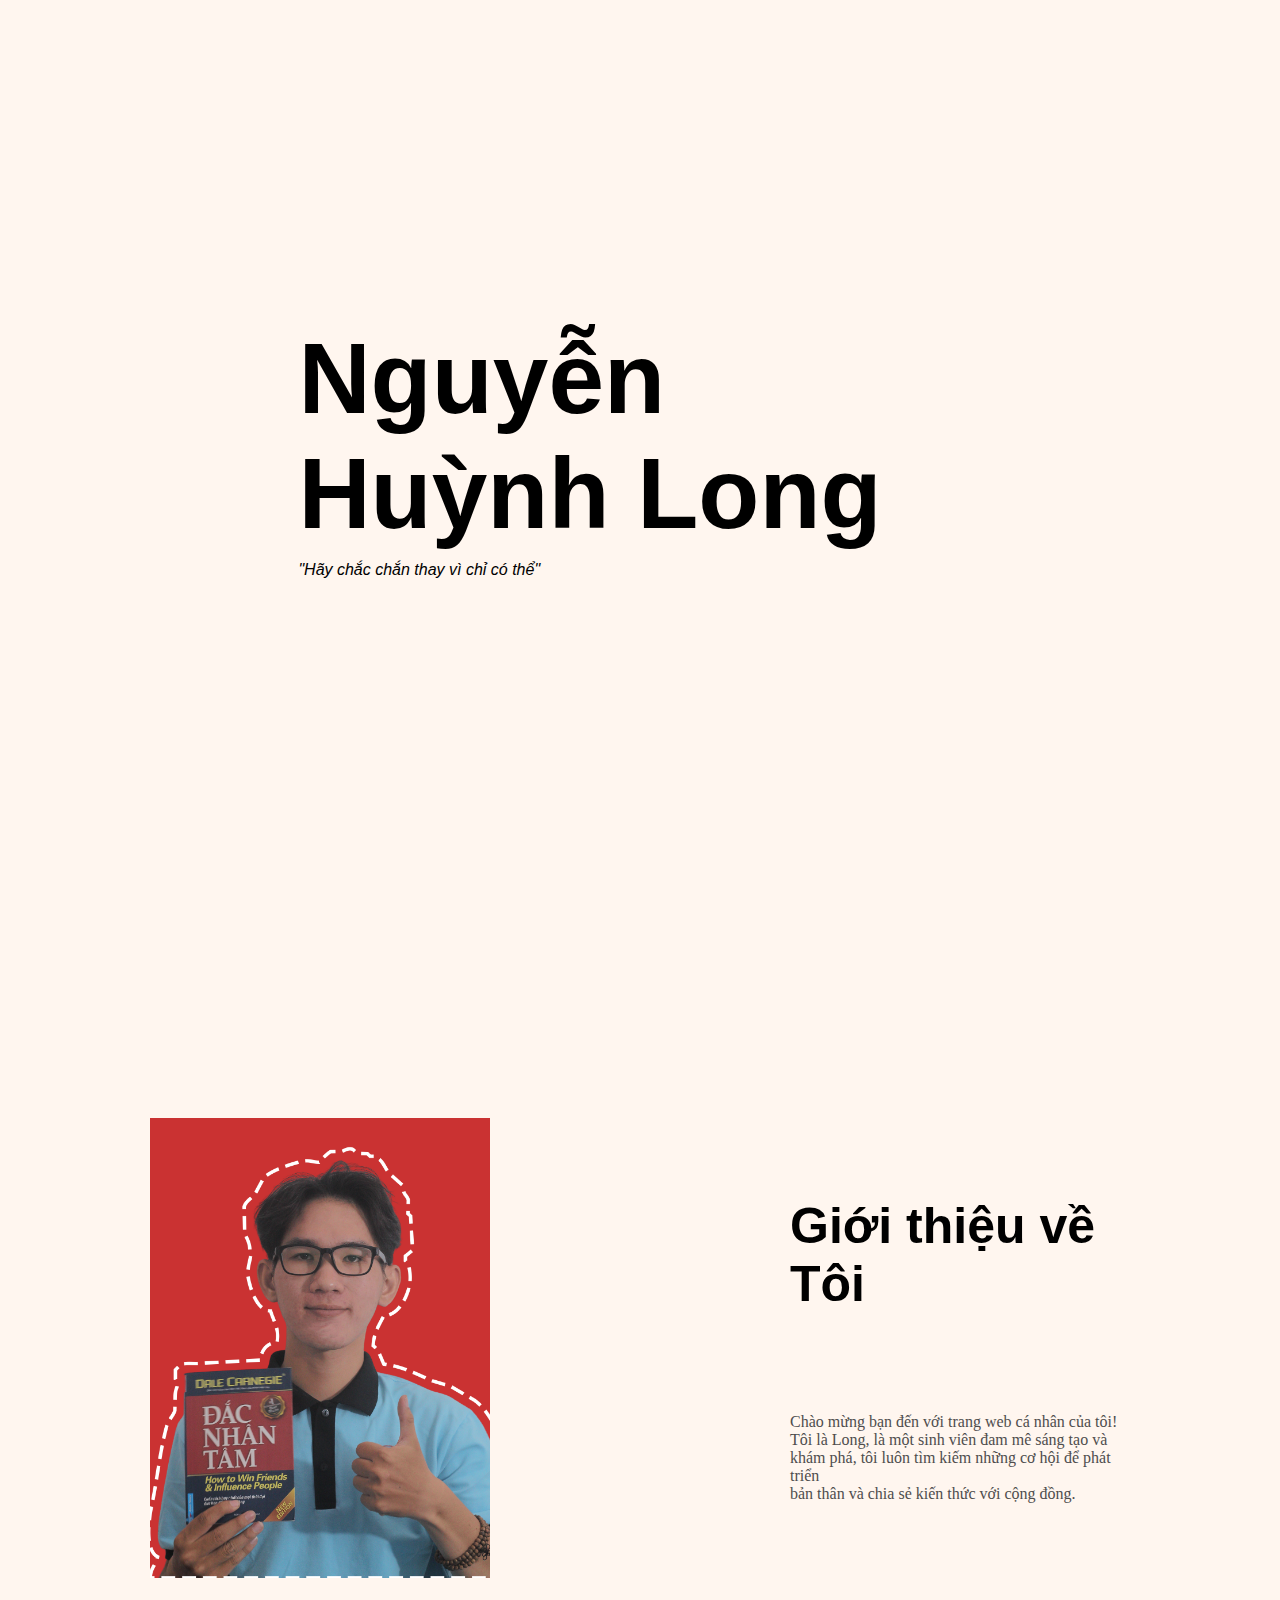
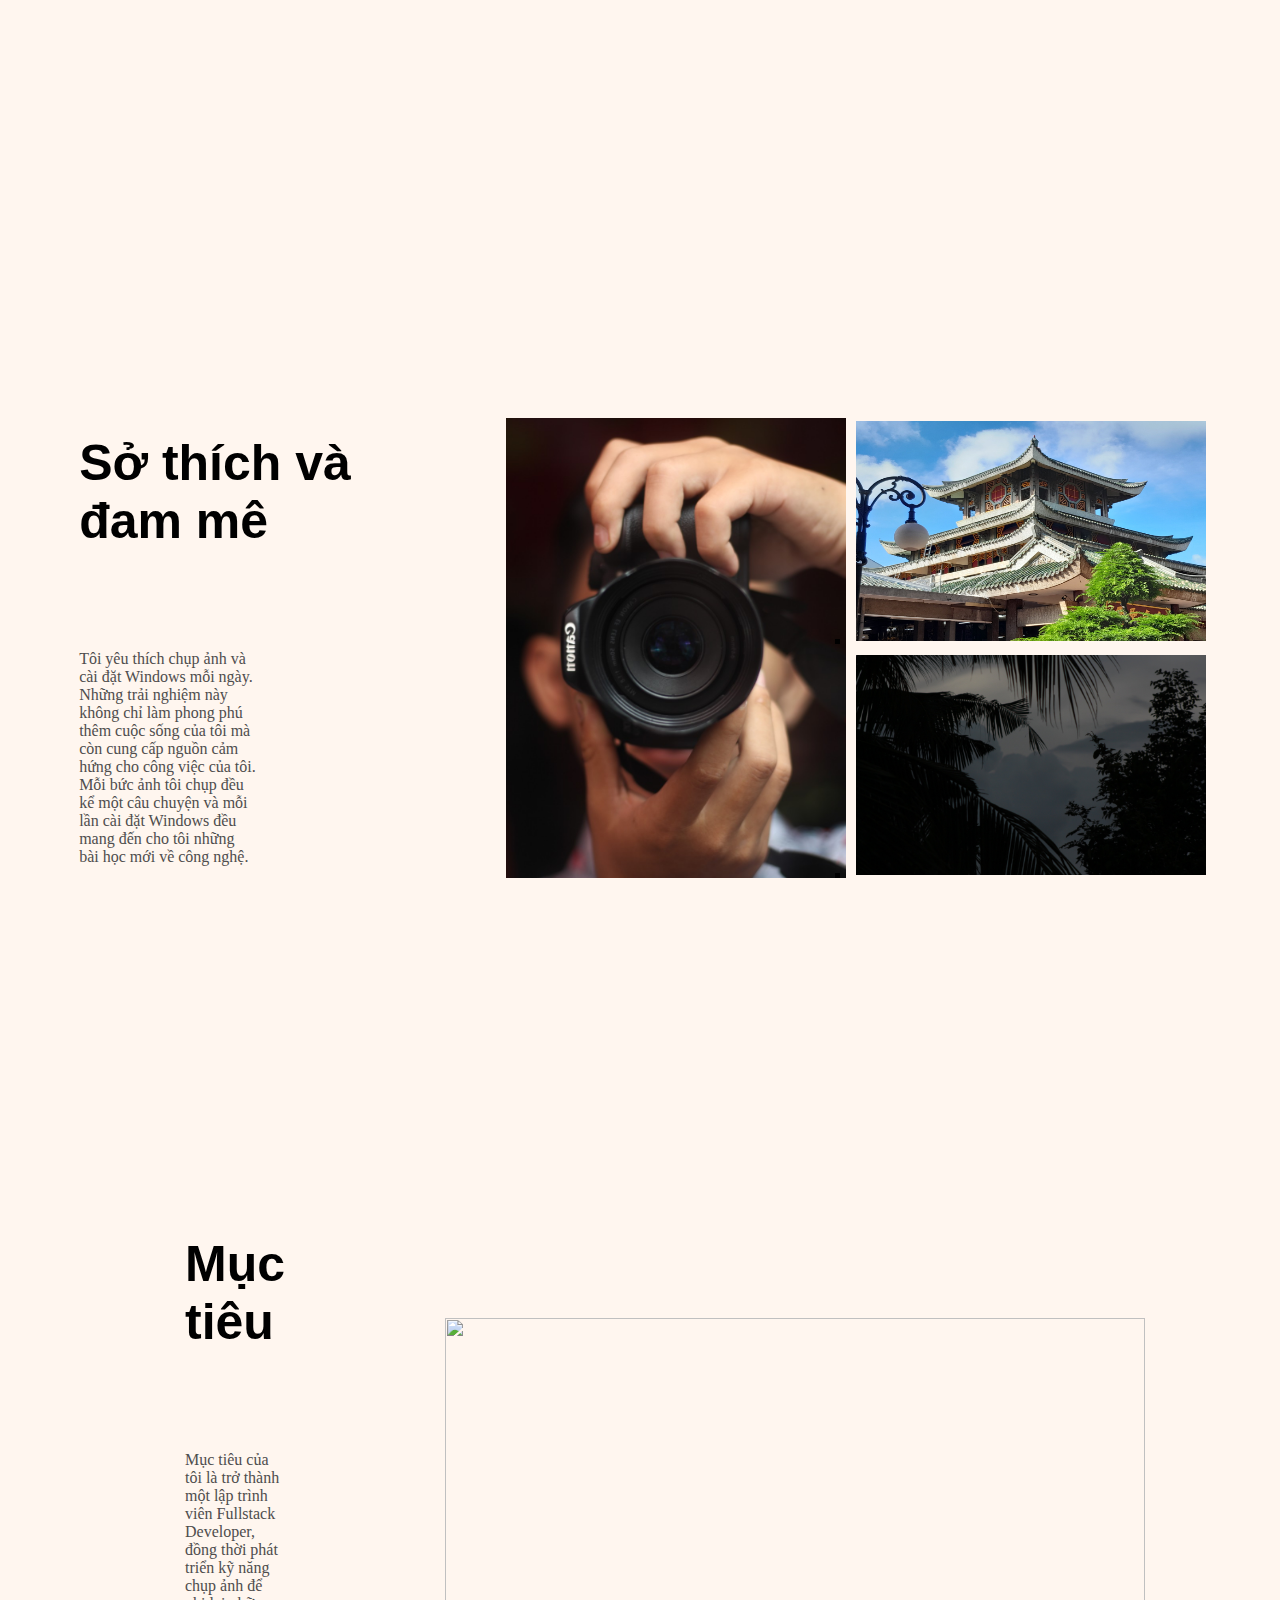
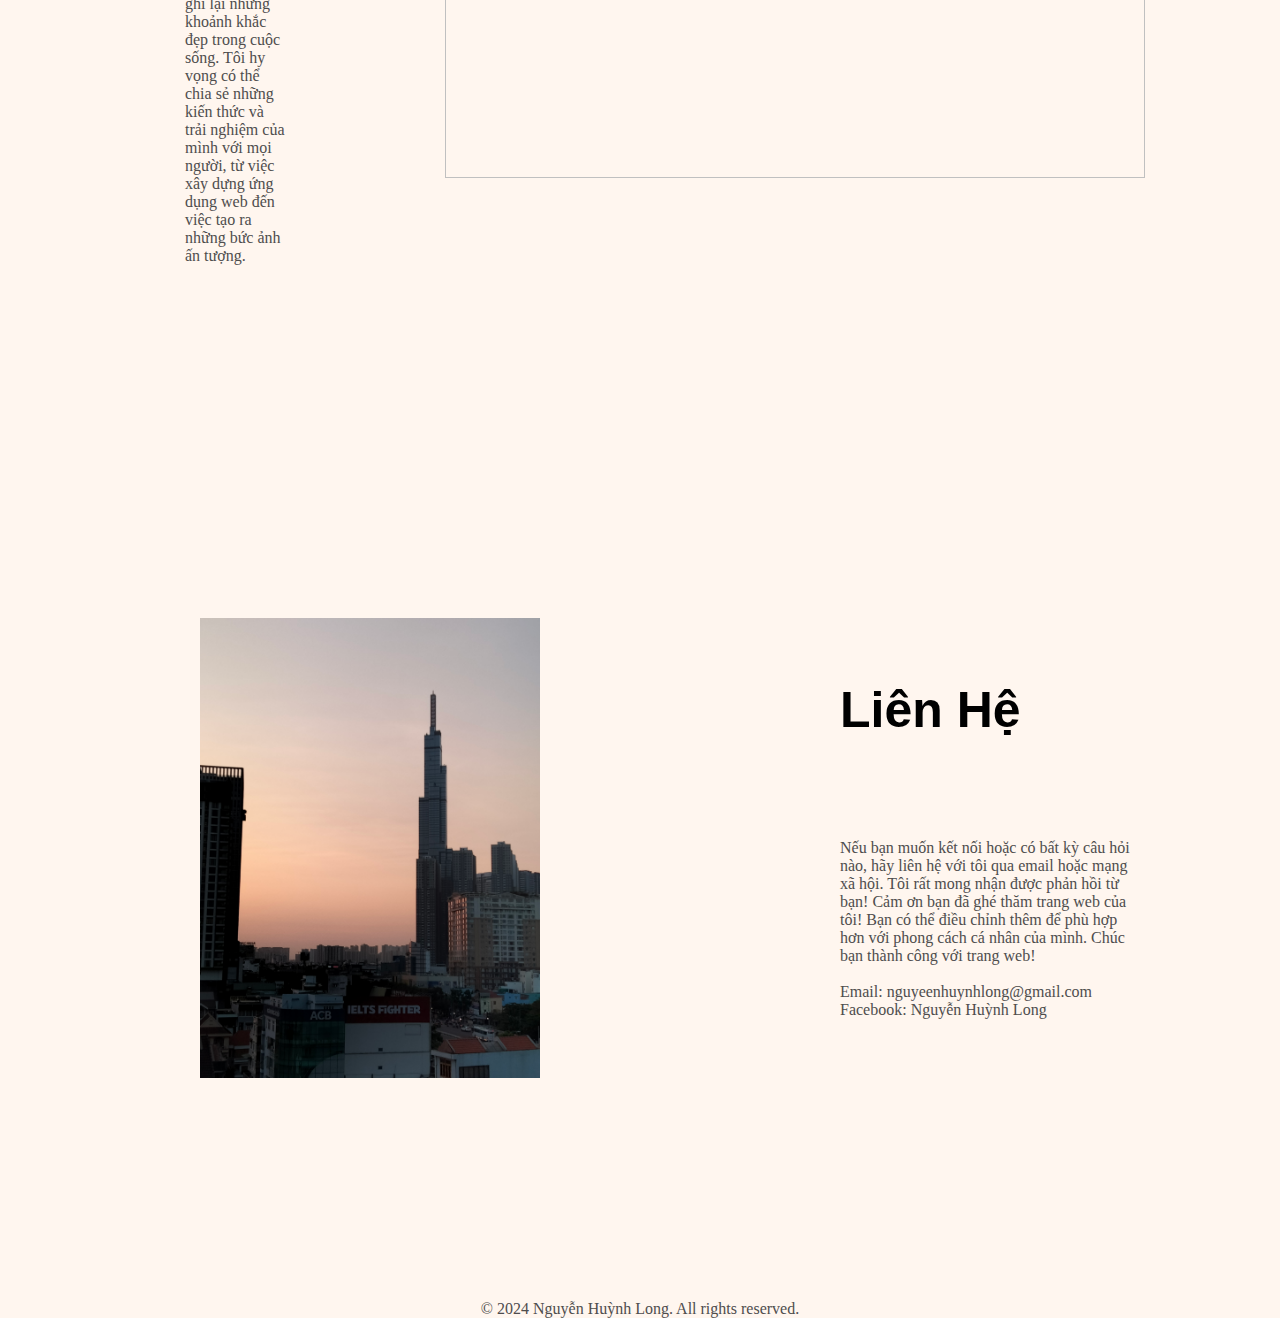
==== index.html @ 43275597 "update" ====
<!DOCTYPE html>
<html lang="en">
<head>
    <meta charset="UTF-8">
    <meta name="viewport" content="width=device-width, initial-scale=1.0">
    <title>Website cá nhân của Long</title>
    <link rel="stylesheet" href="style.css">
    <link rel="icon" href="img/ic_launcher.png">
</head>
<body>
    <div id="main">
        <div id="header">
            <ul class="header1 center">
                <li>
                    <ul class="li-style">
                        <li><h1>Nguyễn<br>Huỳnh Long</h1></li>
                        <li><p style="font-style: italic; margin-top: 10px;">"Hãy chắc chắn thay vì chỉ có thể"</p></li>
                    </ul>
                </li>
                <li class="anhHeader">
                    <img src="img/header.JPG" alt="">
                </li>
            </ul>
        </div>
        <div id="content">
            <div id="gioithiet">
                <ul class="center">
                    <li class="khoangCach"><img class="crop" src="img/gioithieu.png" alt=""></li>
                    <ul class="khoangCach li-style">
                        <li><h1 class="font-style size-content khoangCachContent">Giới thiệu về Tôi</h1></li>
                        <li>
                            <p class="style-content"> Chào mừng bạn đến với trang web cá nhân của tôi! <br>
                            Tôi là Long, là một sinh viên đam mê sáng tạo và <br>
                            khám phá, tôi luôn tìm kiếm những cơ hội để phát triển <br>
                            bản thân và chia sẻ kiến thức với cộng đồng.</p>
                        </li>
                    </ul>
                </ul>
            </div>
            <div id="sothich">
                <ul class="sothich1 center li-style">
                    <li>
                        <ul>
                            <li class="khoangCach khoangCachContent li-style" style="margin-left: 10px;"> <h1 class="size-content">Sở thích và <br>đam mê</h1></li>
                            <li class="khoangCach li-style" style="margin-left: 10px;" >
                                <p class="style-content">Tôi yêu thích chụp ảnh và<br>
                                cài đặt Windows mỗi ngày. <br>
                                Những trải nghiệm này <br>
                                không chỉ làm phong phú <br>
                                thêm cuộc sống của tôi mà <br>
                                còn cung cấp nguồn cảm <br>
                                hứng cho công việc của tôi. <br>
                                Mỗi bức ảnh tôi chụp đều <br>
                                kể một câu chuyện và mỗi <br>
                                lần cài đặt Windows đều <br>
                                mang đến cho tôi những <br>
                                bài học mới về công nghệ.</p></li>
                        </ul>
                    </li>
                    <li>
                        <ul class="sothich2 center li-style">
                            <li>
                                <img class="crop khoang-trang-img" src="img/sothich_1.jpg" alt="">
                            </li>
                            <ul>
                                <li><img class="img-size khoang-trang-img" src="img/sothich_2.jpg" alt=""></li>
                                <li><img class="img-size khoang-trang-img" src="img/sothich_3.jpg" alt=""></li>
                            </ul>
                        </ul>
                    </li>
                </ul>
            </div>
        </div>
        <div id="muctieu">
            <ul class="center">
                <li>
                    <ul class="li-style">
                        <li class="khoangCachContent khoangCach" style="margin-left: 200px; margin-right: 10px;"><h1 class="size-content">Mục tiêu</h1></li>
                        <li>
                            <p class="style-content khoangCach" style="margin-left: 200px; margin-right: 10px">
                            Mục tiêu của tôi là trở thành một lập
                            trình viên Fullstack Developer, đồng
                            thời phát triển kỹ năng chụp ảnh để
                            ghi lại những khoảnh khắc đẹp trong
                            cuộc sống. Tôi hy vọng có thể chia sẻ
                            những kiến thức và trải nghiệm của mình
                            với mọi người, từ việc xây dựng ứng
                            dụng web đến việc tạo ra những bức
                            ảnh ấn tượng.</p></li>
                    </ul>
                </li>
                <li class="khoangCach"><img class="crop" style="width: 700px;" src="https://hrchannels.com/uptalent/attachments/images/20210725/1627227504045-ky-nang-full-stack-developer-4.jpg" alt=""></li>
            </ul>
        </div>
        <div id="gioithiet">
            <ul class="center">
                <li class="khoangCach" style="margin-left: 200px
                ;"><img class="crop" src="img/footer.jpg" alt=""></li>
                <ul class="khoangCach li-style">
                    <li><h1 class="font-style size-content khoangCachContent">Liên Hệ</h1></li>
                    <li>
                        <p class="style-content"> 
                            Nếu bạn muốn kết nối hoặc có bất kỳ câu hỏi nào, hãy liên hệ với tôi qua email hoặc mạng xã hội. Tôi rất mong nhận được phản hồi từ bạn! Cảm ơn bạn đã ghé thăm trang web của tôi! Bạn có thể điều chỉnh thêm để phù hợp hơn với phong cách cá nhân của mình. Chúc bạn thành công với trang web!
                            <br>
                            <br >Email: nguyeenhuynhlong@gmail.com
                            <br>Facebook: <a class="style-content" style="text-decoration: none;" href="https://www.facebook.com/longnhk5" target="_blank">Nguyễn Huỳnh Long</a>
                        </p>
                    </li>
                </ul>
            </ul>
        </div>

        <div id="footer">
            <p class="style-content" style="text-align: center;">
                &copy; 2024 Nguyễn Huỳnh Long. All rights reserved.
            </p>
        </div>
    </div>

</body>
</html>
---- style.css ----
/* Reset some default browser styles */
* {
    margin: 0;
    padding: 0;
    box-sizing: border-box;
    font-family: 'Roboto', sans-serif;
    background-color: #fff6ef;
}

.img-size {
    width: 350px;
    height: 220px;
    /* object-fit: cover; */
}

.khoang-trang-img{
    margin: 5px;
}

.crop {
    width: 340px;
    height: 460px;
    object-fit: cover;
}

.li-style {
    list-style: none;
}

.size-content {
    font-size: 50px;
}

.khoangCach {
    margin-left: 150px;
    margin-right: 150px;
}

.khoangCachContent {
    margin-bottom: 100px;
}

.style-content {
    font-family:'Times New Roman', Times, serif;
    font-weight: normal ;
    color: #4e4d4d;
}

.font-h1 {
    font-size: 50px;
}

#header {

}

.center {
    list-style: none;
    display: flex;
    align-items: center; /* Căn giữa theo chiều dọc */
    justify-content: center; /* Căn giữa theo chiều ngang */
    height: 100vh; /* Chiều cao của phần tử cha */
}


#header .center > li > ul h1 {
    font-size: 100px;
}

#header .center .anhHeader > img {

    width: auto;
    height: 500px;
    margin-left: 100px;
}

#content {

}

#sothich {

}

#sothich .sothich2 {
    
}
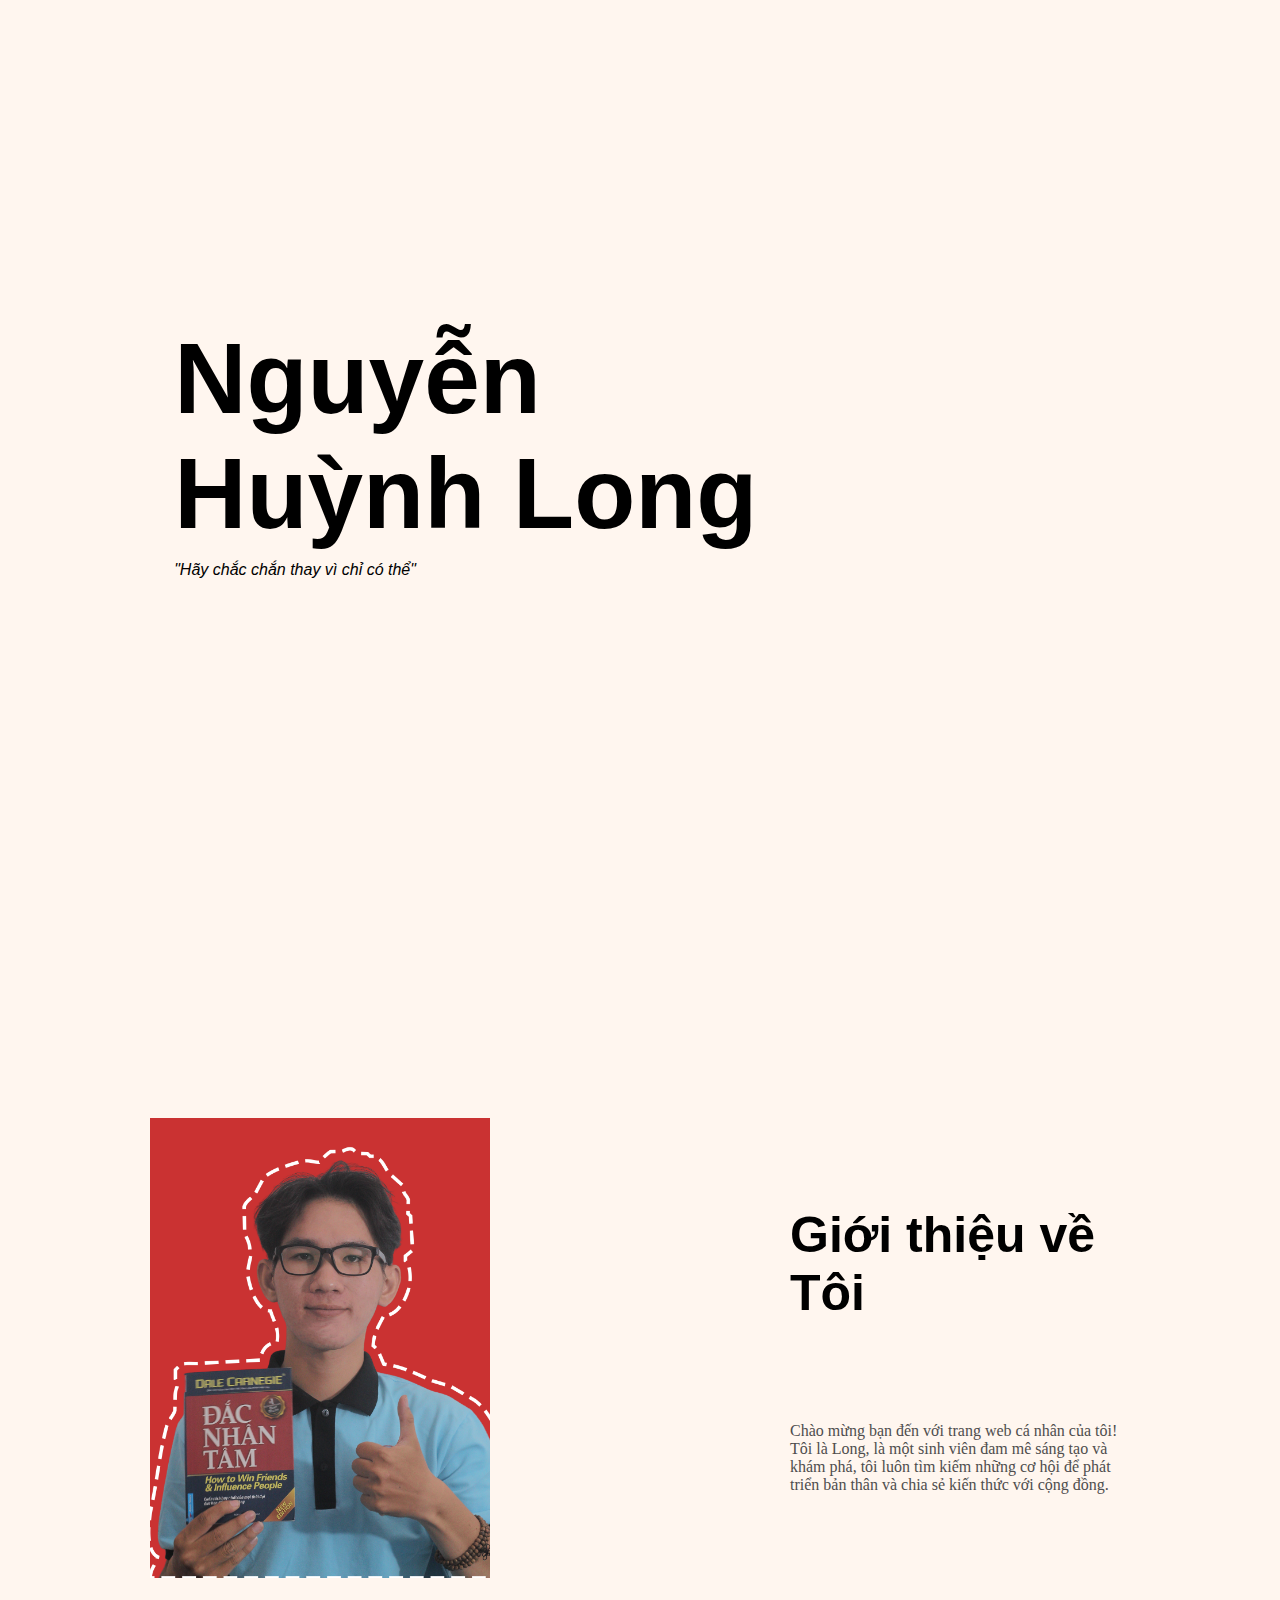
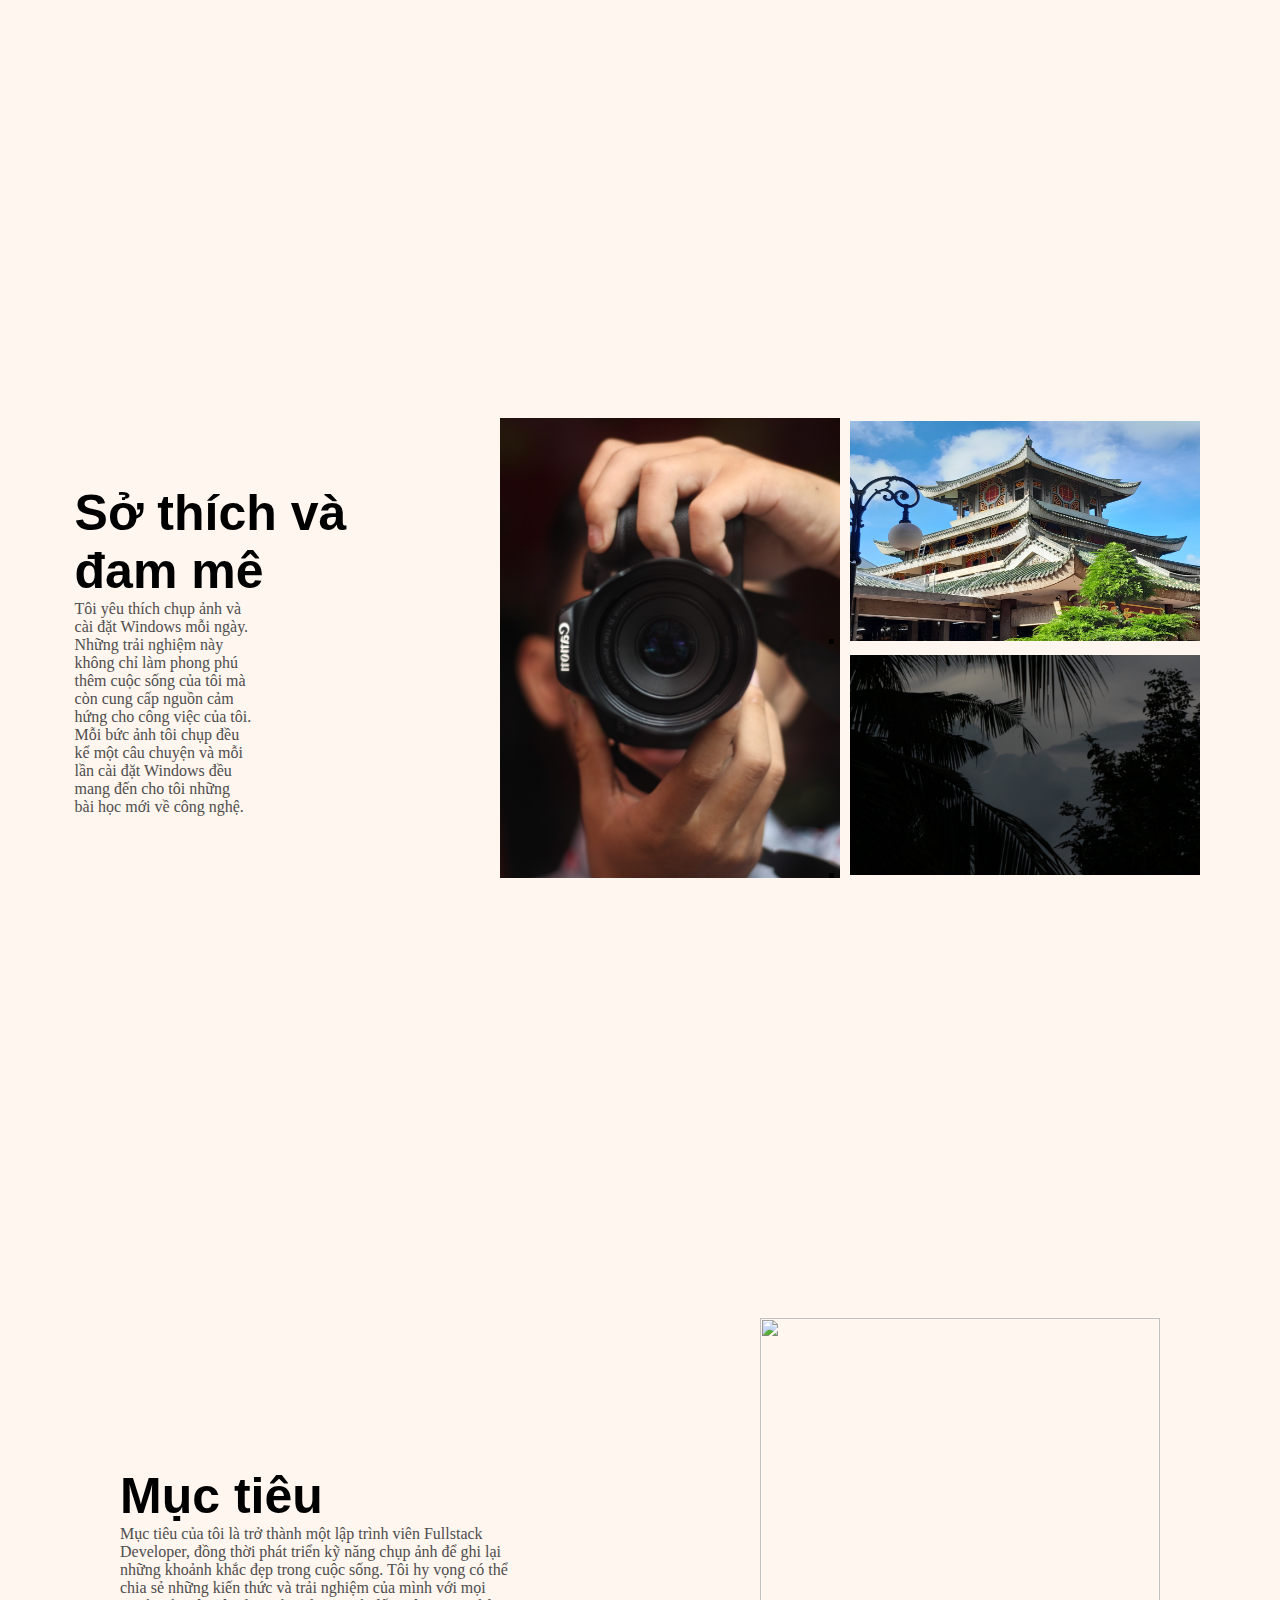
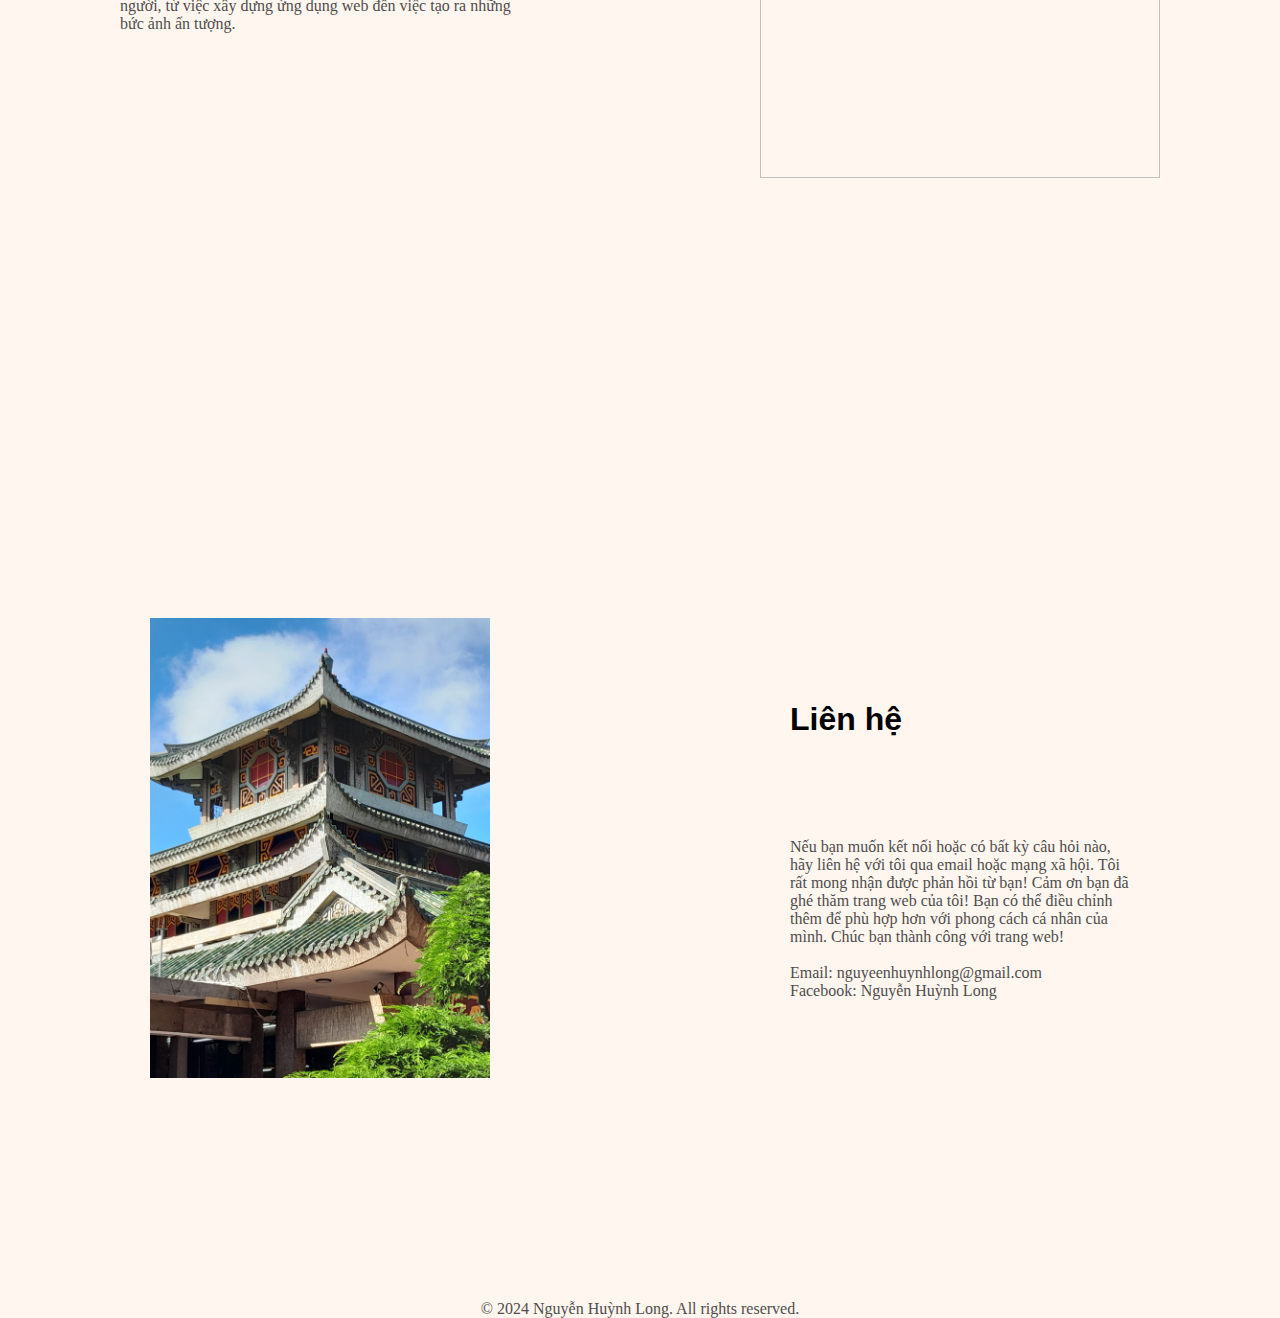
==== commit 2bc1660c: "update" ====
--- a/index.html
+++ b/index.html
@@ -10,15 +10,15 @@
 <body>
     <div id="main">
         <div id="header">
-            <ul class="header1 center">
-                <li>
+            <ul class="center">
+                <li class="center-lr">
                     <ul class="li-style">
-                        <li><h1>Nguyễn<br>Huỳnh Long</h1></li>
+                        <li class="font-h1" ><h1>Nguyễn<br>Huỳnh Long</h1></li>
                         <li><p style="font-style: italic; margin-top: 10px;">"Hãy chắc chắn thay vì chỉ có thể"</p></li>
                     </ul>
                 </li>
-                <li class="anhHeader">
-                    <img src="img/header.JPG" alt="">
+                <li>
+                    <img class="anhHeader" src="img/header.JPG" alt="">
                 </li>
             </ul>
         </div>
@@ -29,9 +29,9 @@
                     <ul class="khoangCach li-style">
                         <li><h1 class="font-style size-content khoangCachContent">Giới thiệu về Tôi</h1></li>
                         <li>
-                            <p class="style-content"> Chào mừng bạn đến với trang web cá nhân của tôi! <br>
-                            Tôi là Long, là một sinh viên đam mê sáng tạo và <br>
-                            khám phá, tôi luôn tìm kiếm những cơ hội để phát triển <br>
+                            <p class="style-content"> Chào mừng bạn đến với trang web cá nhân của tôi!
+                            Tôi là Long, là một sinh viên đam mê sáng tạo và
+                            khám phá, tôi luôn tìm kiếm những cơ hội để phát triển
                             bản thân và chia sẻ kiến thức với cộng đồng.</p>
                         </li>
                     </ul>
@@ -40,9 +40,9 @@
             <div id="sothich">
                 <ul class="sothich1 center li-style">
                     <li>
-                        <ul>
-                            <li class="khoangCach khoangCachContent li-style" style="margin-left: 10px;"> <h1 class="size-content">Sở thích và <br>đam mê</h1></li>
-                            <li class="khoangCach li-style" style="margin-left: 10px;" >
+                        <ul class="li-style">
+                            <li class="" > <h1 class="size-content">Sở thích và <br>đam mê</h1></li>
+                            <li class="" >
                                 <p class="style-content">Tôi yêu thích chụp ảnh và<br>
                                 cài đặt Windows mỗi ngày. <br>
                                 Những trải nghiệm này <br>
@@ -58,7 +58,7 @@
                         </ul>
                     </li>
                     <li>
-                        <ul class="sothich2 center li-style">
+                        <ul class="center">
                             <li>
                                 <img class="crop khoang-trang-img" src="img/sothich_1.jpg" alt="">
                             </li>
@@ -70,46 +70,49 @@
                     </li>
                 </ul>
             </div>
-        </div>
-        <div id="muctieu">
-            <ul class="center">
-                <li>
-                    <ul class="li-style">
-                        <li class="khoangCachContent khoangCach" style="margin-left: 200px; margin-right: 10px;"><h1 class="size-content">Mục tiêu</h1></li>
-                        <li>
-                            <p class="style-content khoangCach" style="margin-left: 200px; margin-right: 10px">
-                            Mục tiêu của tôi là trở thành một lập
-                            trình viên Fullstack Developer, đồng
-                            thời phát triển kỹ năng chụp ảnh để
-                            ghi lại những khoảnh khắc đẹp trong
-                            cuộc sống. Tôi hy vọng có thể chia sẻ
-                            những kiến thức và trải nghiệm của mình
-                            với mọi người, từ việc xây dựng ứng
-                            dụng web đến việc tạo ra những bức
-                            ảnh ấn tượng.</p></li>
-                    </ul>
-                </li>
-                <li class="khoangCach"><img class="crop" style="width: 700px;" src="https://hrchannels.com/uptalent/attachments/images/20210725/1627227504045-ky-nang-full-stack-developer-4.jpg" alt=""></li>
-            </ul>
-        </div>
-        <div id="gioithiet">
-            <ul class="center">
-                <li class="khoangCach" style="margin-left: 200px
-                ;"><img class="crop" src="img/footer.jpg" alt=""></li>
-                <ul class="khoangCach li-style">
-                    <li><h1 class="font-style size-content khoangCachContent">Liên Hệ</h1></li>
+            <div id="muctieu">
+                <ul class="center">
                     <li>
-                        <p class="style-content"> 
-                            Nếu bạn muốn kết nối hoặc có bất kỳ câu hỏi nào, hãy liên hệ với tôi qua email hoặc mạng xã hội. Tôi rất mong nhận được phản hồi từ bạn! Cảm ơn bạn đã ghé thăm trang web của tôi! Bạn có thể điều chỉnh thêm để phù hợp hơn với phong cách cá nhân của mình. Chúc bạn thành công với trang web!
-                            <br>
-                            <br >Email: nguyeenhuynhlong@gmail.com
-                            <br>Facebook: <a class="style-content" style="text-decoration: none;" href="https://www.facebook.com/longnhk5" target="_blank">Nguyễn Huỳnh Long</a>
-                        </p>
+                        <ul class="li-style content-muctieu">
+                            <li><h1 class="size-content">Mục tiêu</h1></li>
+                            <li>
+                                <p class="style-content">
+                                Mục tiêu của tôi là trở thành một lập
+                                trình viên Fullstack Developer, đồng
+                                thời phát triển kỹ năng chụp ảnh để
+                                ghi lại những khoảnh khắc đẹp trong
+                                cuộc sống. Tôi hy vọng có thể chia sẻ
+                                những kiến thức và trải nghiệm của mình
+                                với mọi người, từ việc xây dựng ứng
+                                dụng web đến việc tạo ra những bức
+                                ảnh ấn tượng.</p></li>
+                        </ul>
+                    </li>
+                    <li><img class="crop content-muctieu" style="padding: 0;"  src="https://hrchannels.com/uptalent/attachments/images/20210725/1627227504045-ky-nang-full-stack-developer-4.jpg" alt=""></li>
+                </ul>
+            </div>
+            <div id="lienhe">
+                <ul class="center">
+                    <li class="khoangCach">
+                        <img class="crop" src="img/sothich_2.jpg" alt="">
+                    </li>
+                    <li class="khoangCach">
+                        <ul class="li-style">
+                            <li><h1 class="khoangCachContent">Liên hệ</h1></li>
+                            <li>
+                                <p class="style-content">
+                                    Nếu bạn muốn kết nối hoặc có bất kỳ câu hỏi nào, hãy liên hệ với tôi qua email hoặc mạng xã hội. Tôi rất mong nhận được phản hồi từ bạn! Cảm ơn bạn đã ghé thăm trang web của tôi! Bạn có thể điều chỉnh thêm để phù hợp hơn với phong cách cá nhân của mình. Chúc bạn thành công với trang web!
+                                    <br> <br>
+                                    Email: nguyeenhuynhlong@gmail.com
+                                    <br>
+                                    Facebook: <a target="_blank" href="https://www.facebook.com/longnhk5">Nguyễn Huỳnh Long</a>
+                                </p>
+                            </ul>
+                        </li>
                     </li>
                 </ul>
-            </ul>
+            </div>
         </div>
-
         <div id="footer">
             <p class="style-content" style="text-align: center;">
                 &copy; 2024 Nguyễn Huỳnh Long. All rights reserved.
--- a/style.css
+++ b/style.css
@@ -6,6 +6,15 @@
     font-family: 'Roboto', sans-serif;
     background-color: #fff6ef;
 }
+
+a {
+    text-decoration: none;
+    color: #000;
+    font-family:'Times New Roman', Times, serif;
+    font-weight: normal ;
+    color: #4e4d4d;
+}
+
 
 .img-size {
     width: 350px;
@@ -30,6 +39,7 @@
 .size-content {
     font-size: 50px;
 }
+
 
 .khoangCach {
     margin-left: 150px;
@@ -58,7 +68,7 @@
     list-style: none;
     display: flex;
     align-items: center; /* Căn giữa theo chiều dọc */
-    justify-content: center; /* Căn giữa theo chiều ngang */
+    justify-content: space-around; /* Căn giữa theo chiều ngang */
     height: 100vh; /* Chiều cao của phần tử cha */
 }
 
@@ -67,12 +77,11 @@
     font-size: 100px;
 }
 
-#header .center .anhHeader > img {
-
+.anhHeader{
     width: auto;
     height: 500px;
-    margin-left: 100px;
 }
+
 
 #content {
 
@@ -88,3 +97,8 @@
 
 
 
+.content-muctieu {
+    inline-size: 400px;
+}
+
+
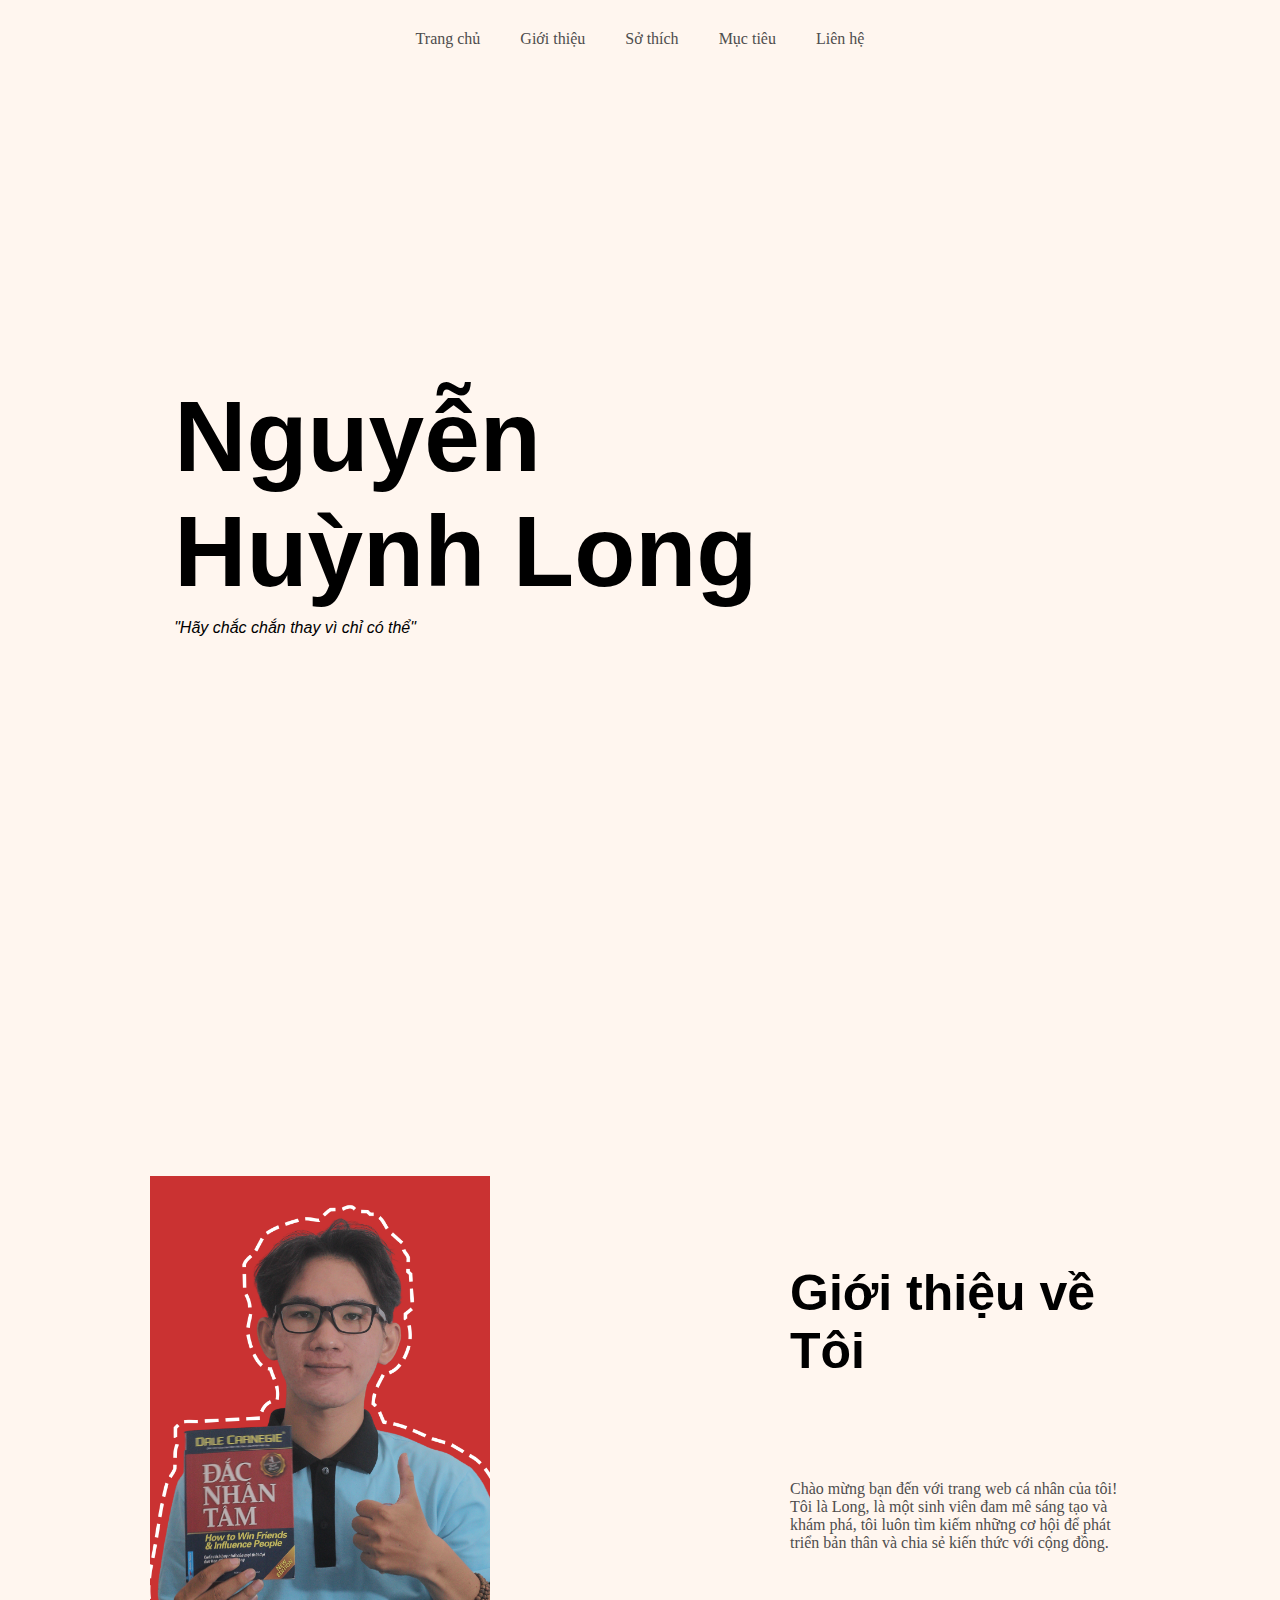
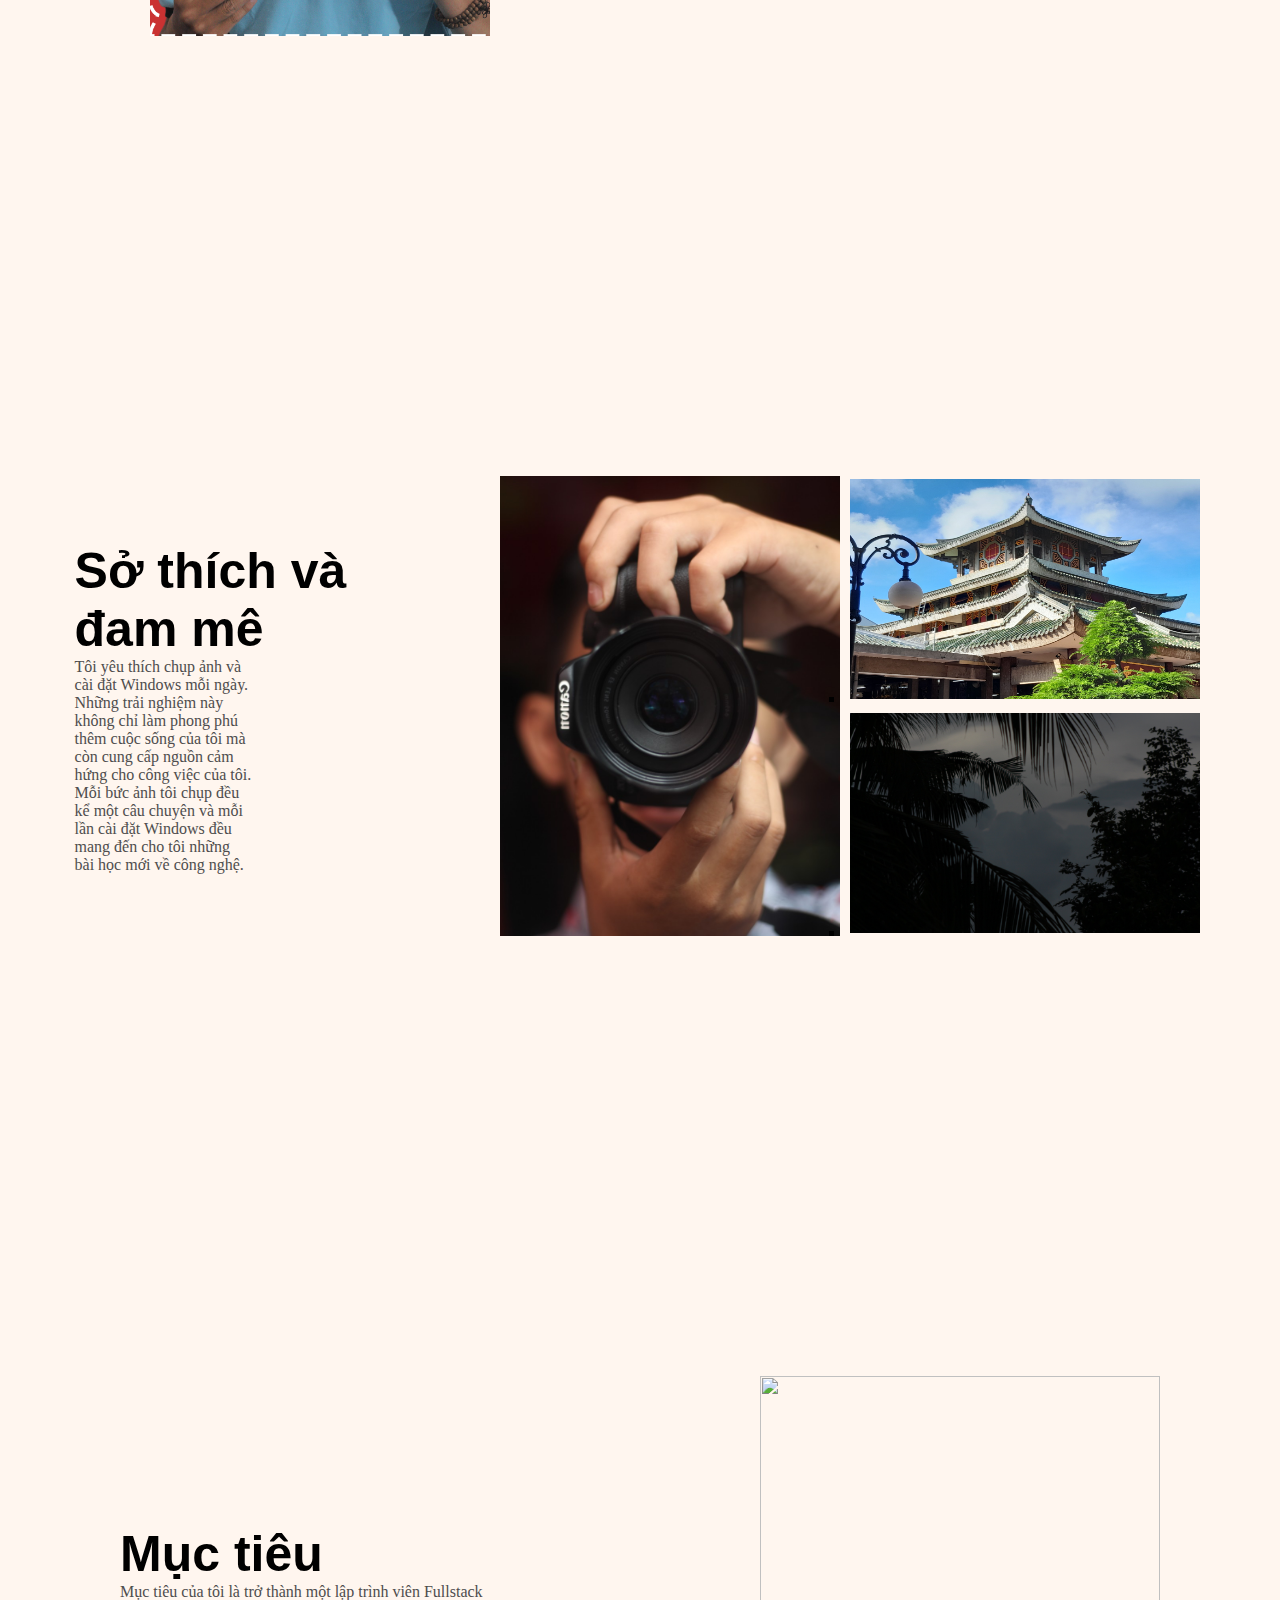
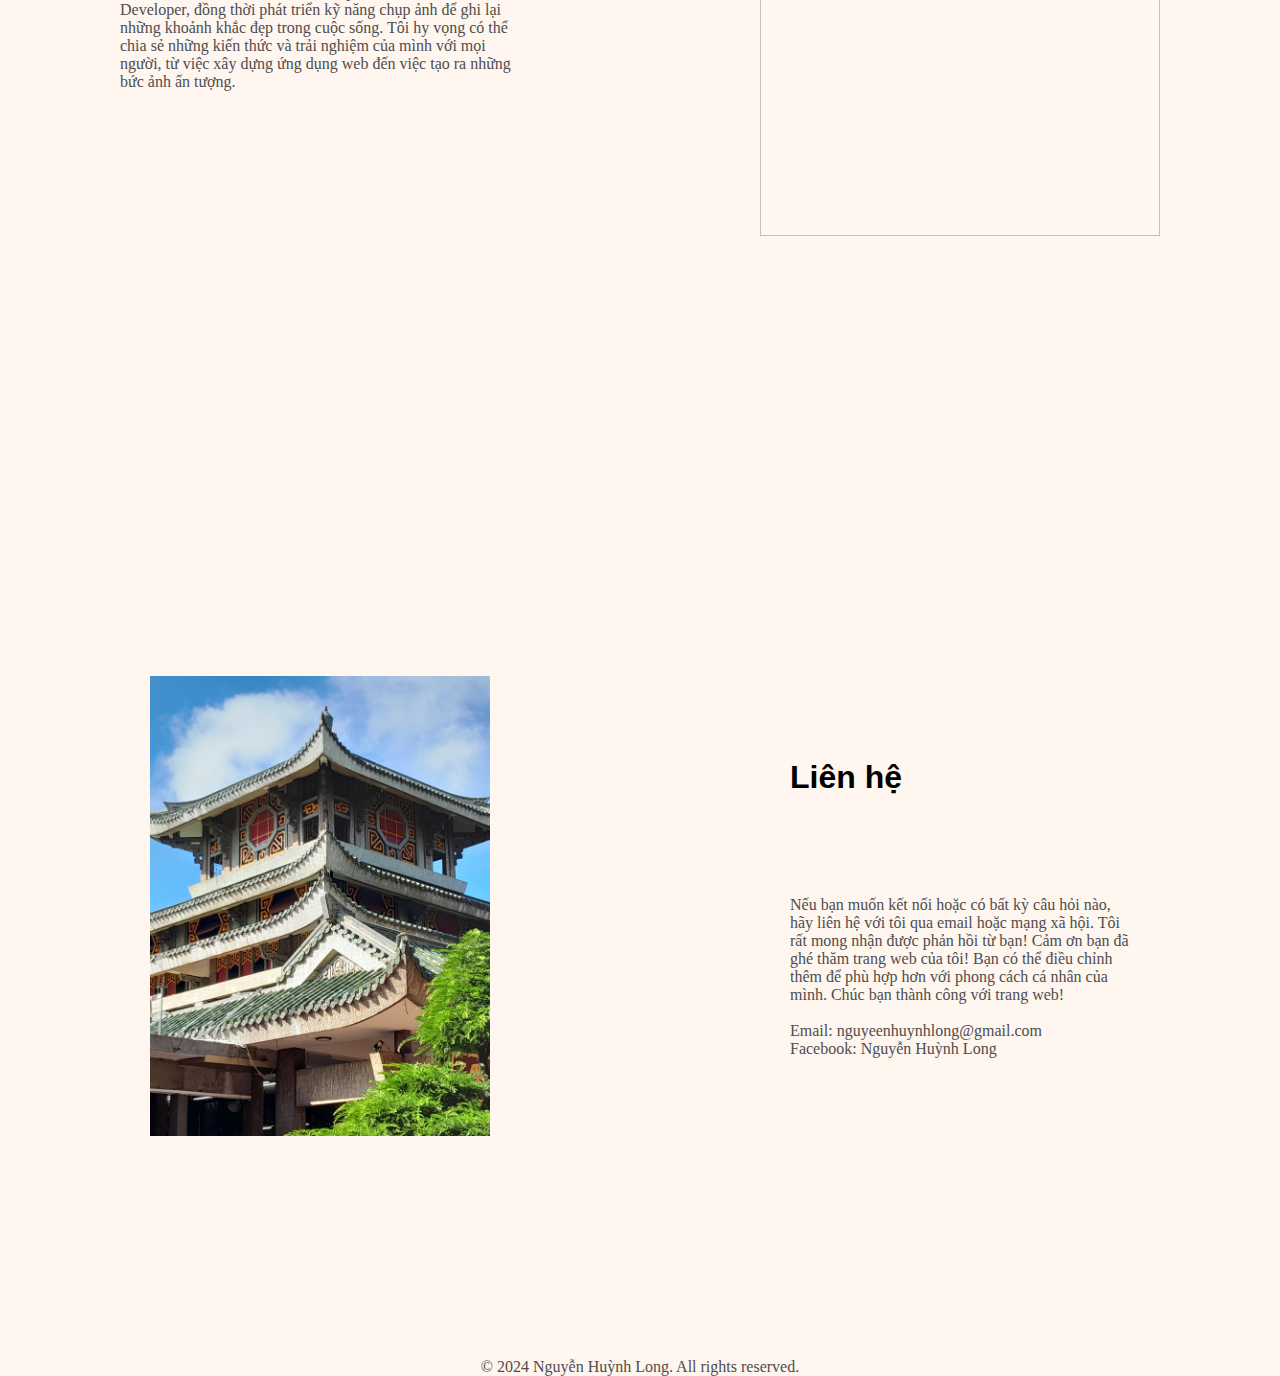
==== commit 1b39bbc0: "update" ====
--- a/index.html
+++ b/index.html
@@ -7,8 +7,17 @@
     <link rel="stylesheet" href="style.css">
     <link rel="icon" href="img/ic_launcher.png">
 </head>
-<body>
+<body style="background-color: #fff6ef;">
     <div id="main">
+        <div id="menu">
+            <ul class="list-menu">
+                <li class=""><a href="#header">Trang chủ</a></li>
+                <li class=""><a href="#gioithiet">Giới thiệu</a></li>
+                <li class=""><a href="#sothich">Sở thích</a></li>
+                <li class=""><a href="#muctieu">Mục tiêu</a></li>
+                <li class=""><a href="#lienhe">Liên hệ</a></li>
+            </ul>
+        </div>
         <div id="header">
             <ul class="center">
                 <li class="center-lr">
--- a/style.css
+++ b/style.css
@@ -4,7 +4,6 @@
     padding: 0;
     box-sizing: border-box;
     font-family: 'Roboto', sans-serif;
-    background-color: #fff6ef;
 }
 
 a {
@@ -15,6 +14,28 @@
     color: #4e4d4d;
 }
 
+html {
+    scroll-behavior: smooth;
+}
+.list-menu {
+    display: flex;
+    justify-content: center;
+    list-style: none;
+    margin-top: 20px;
+}
+
+.list-menu li { 
+    position: relative;
+    cursor: pointer;
+    transition: 0.5s;
+    padding: 10px 20px;
+    border-radius: 5px;
+}
+
+.list-menu li:hover {
+    background-color:#ffd2af;
+    color: #000;
+}
 
 .img-size {
     width: 350px;
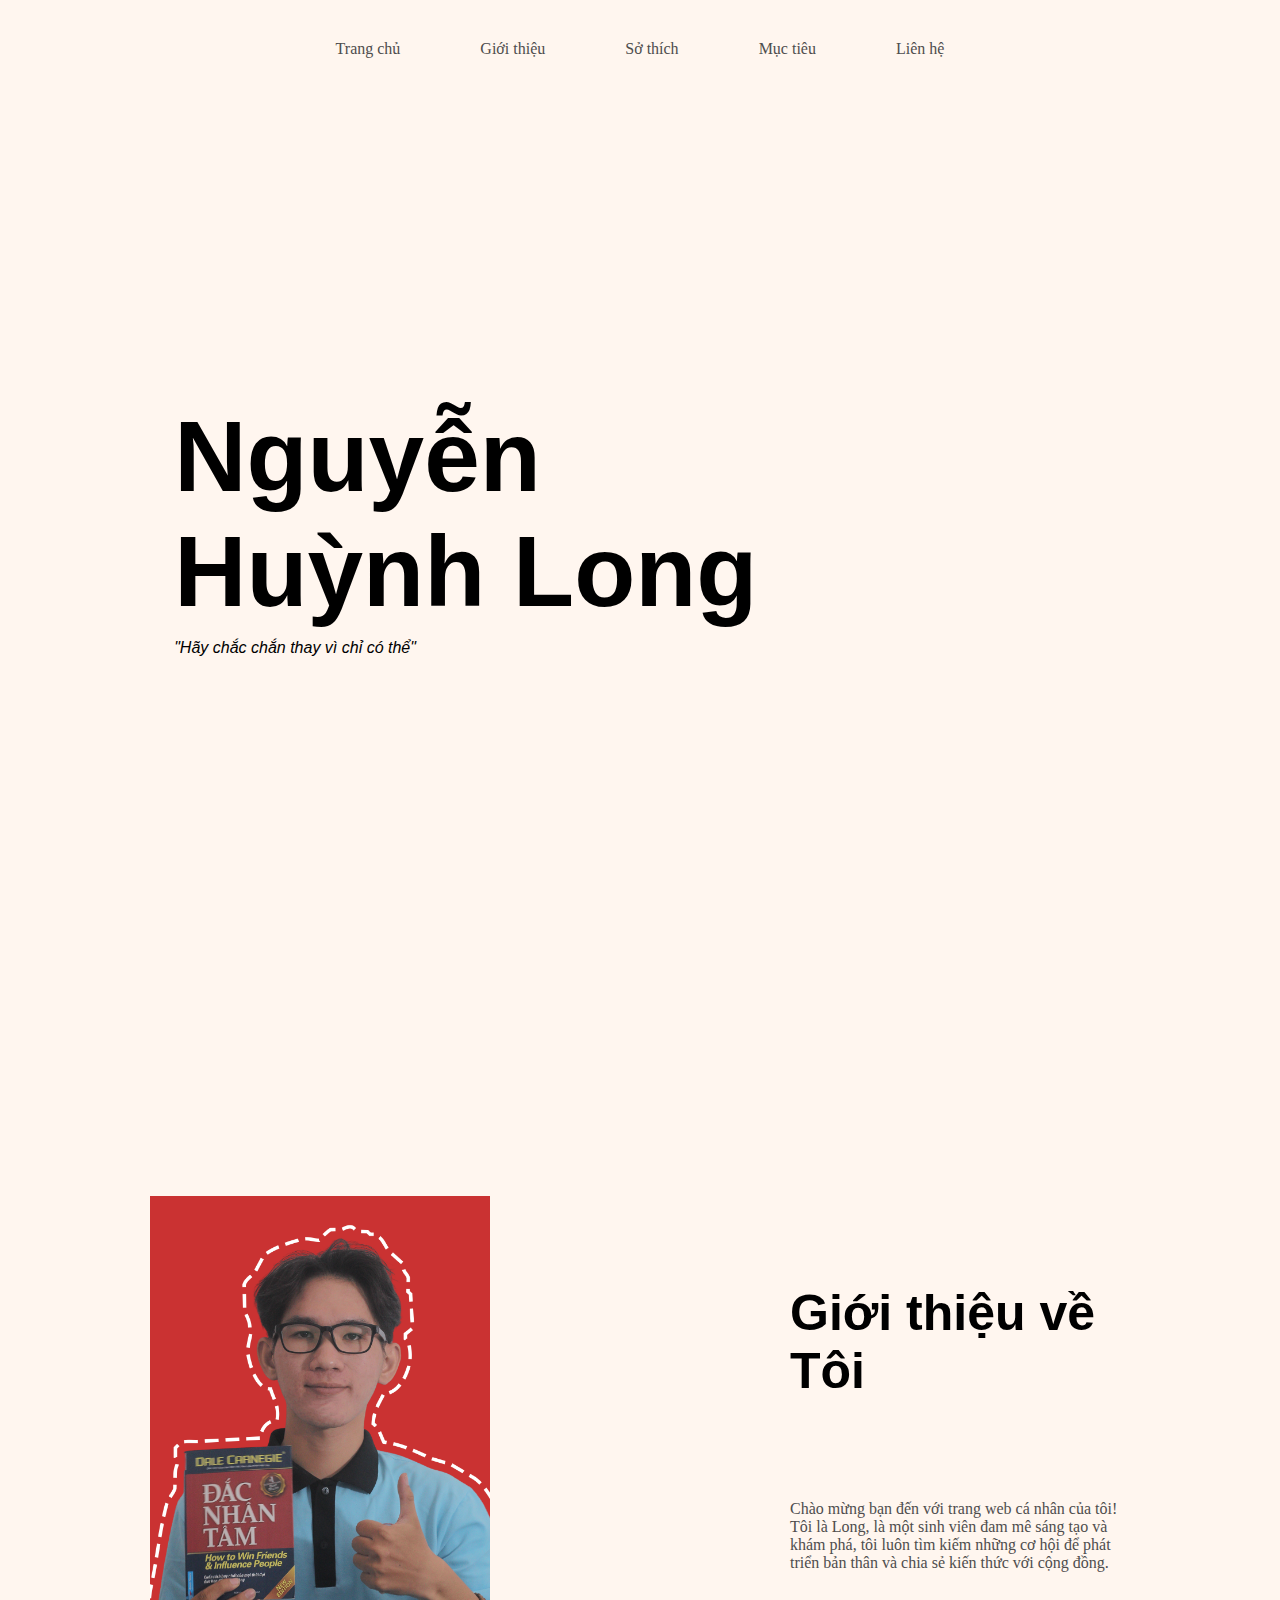
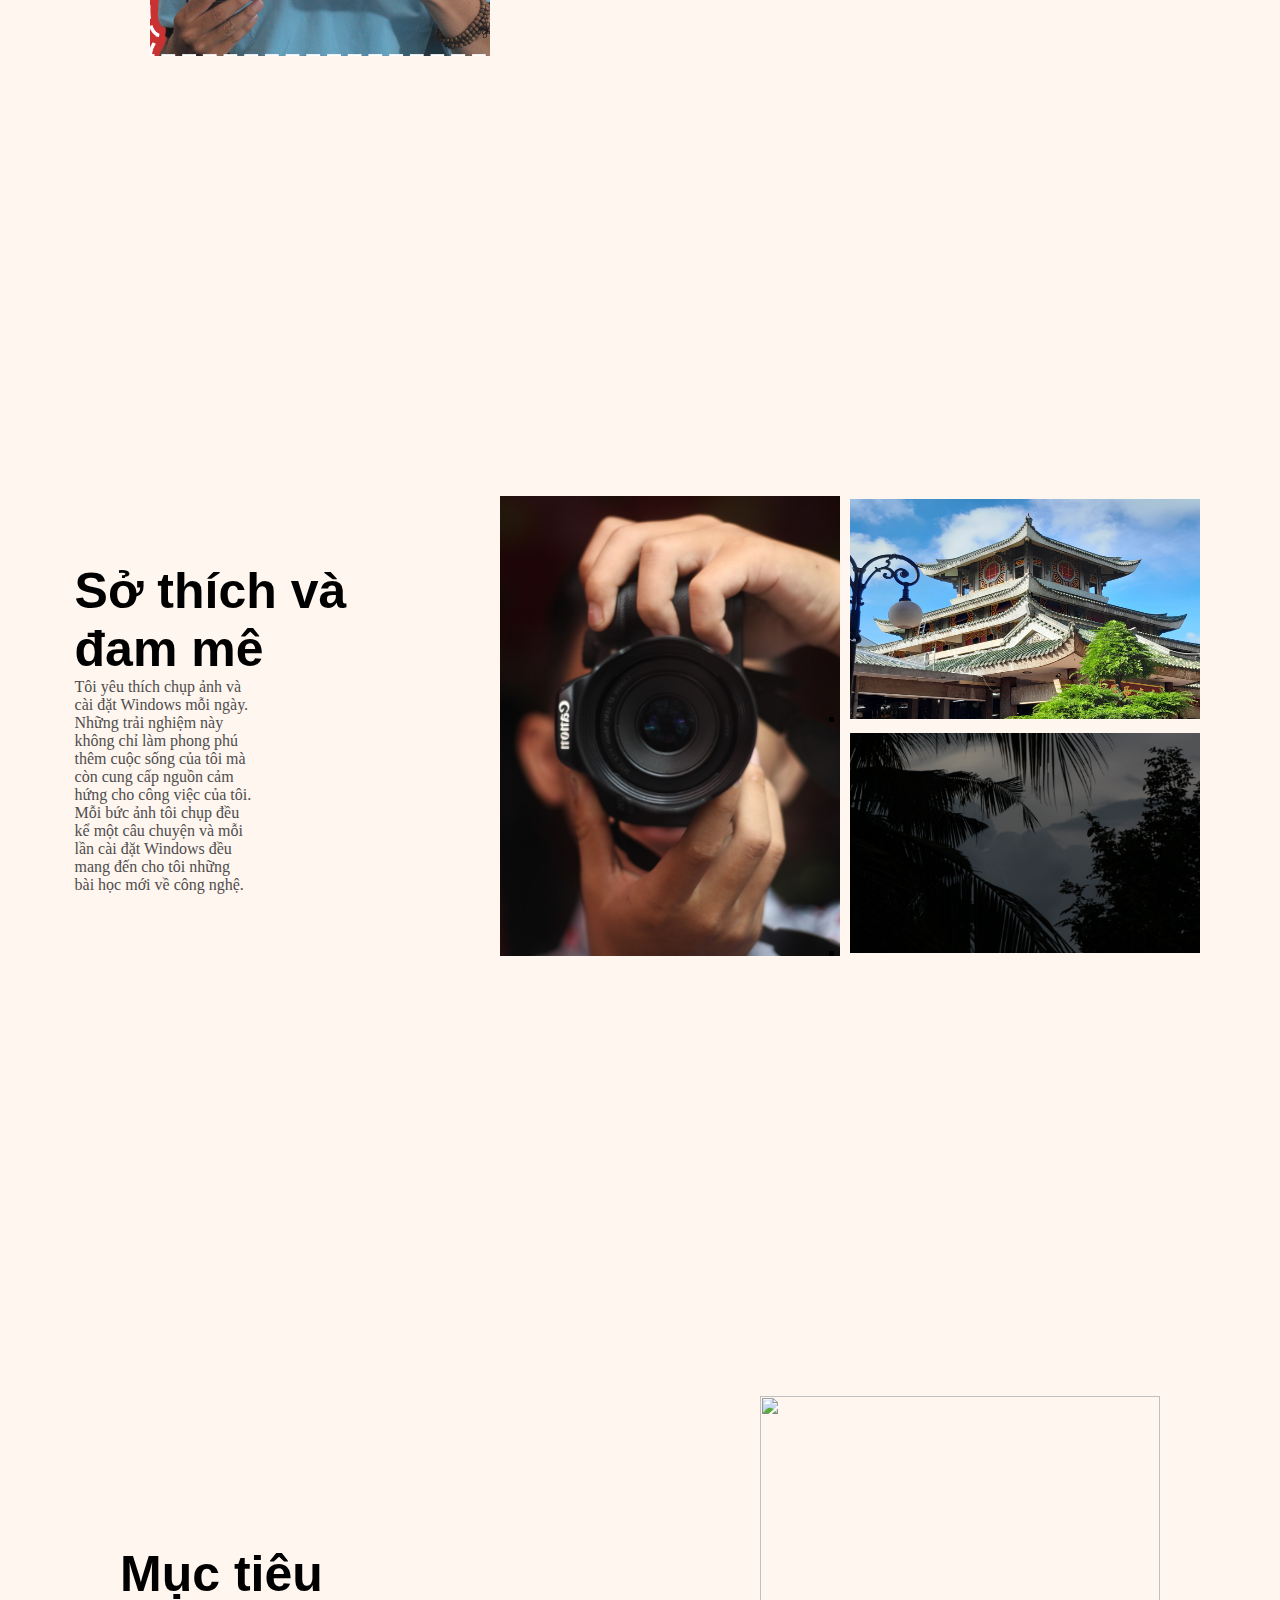
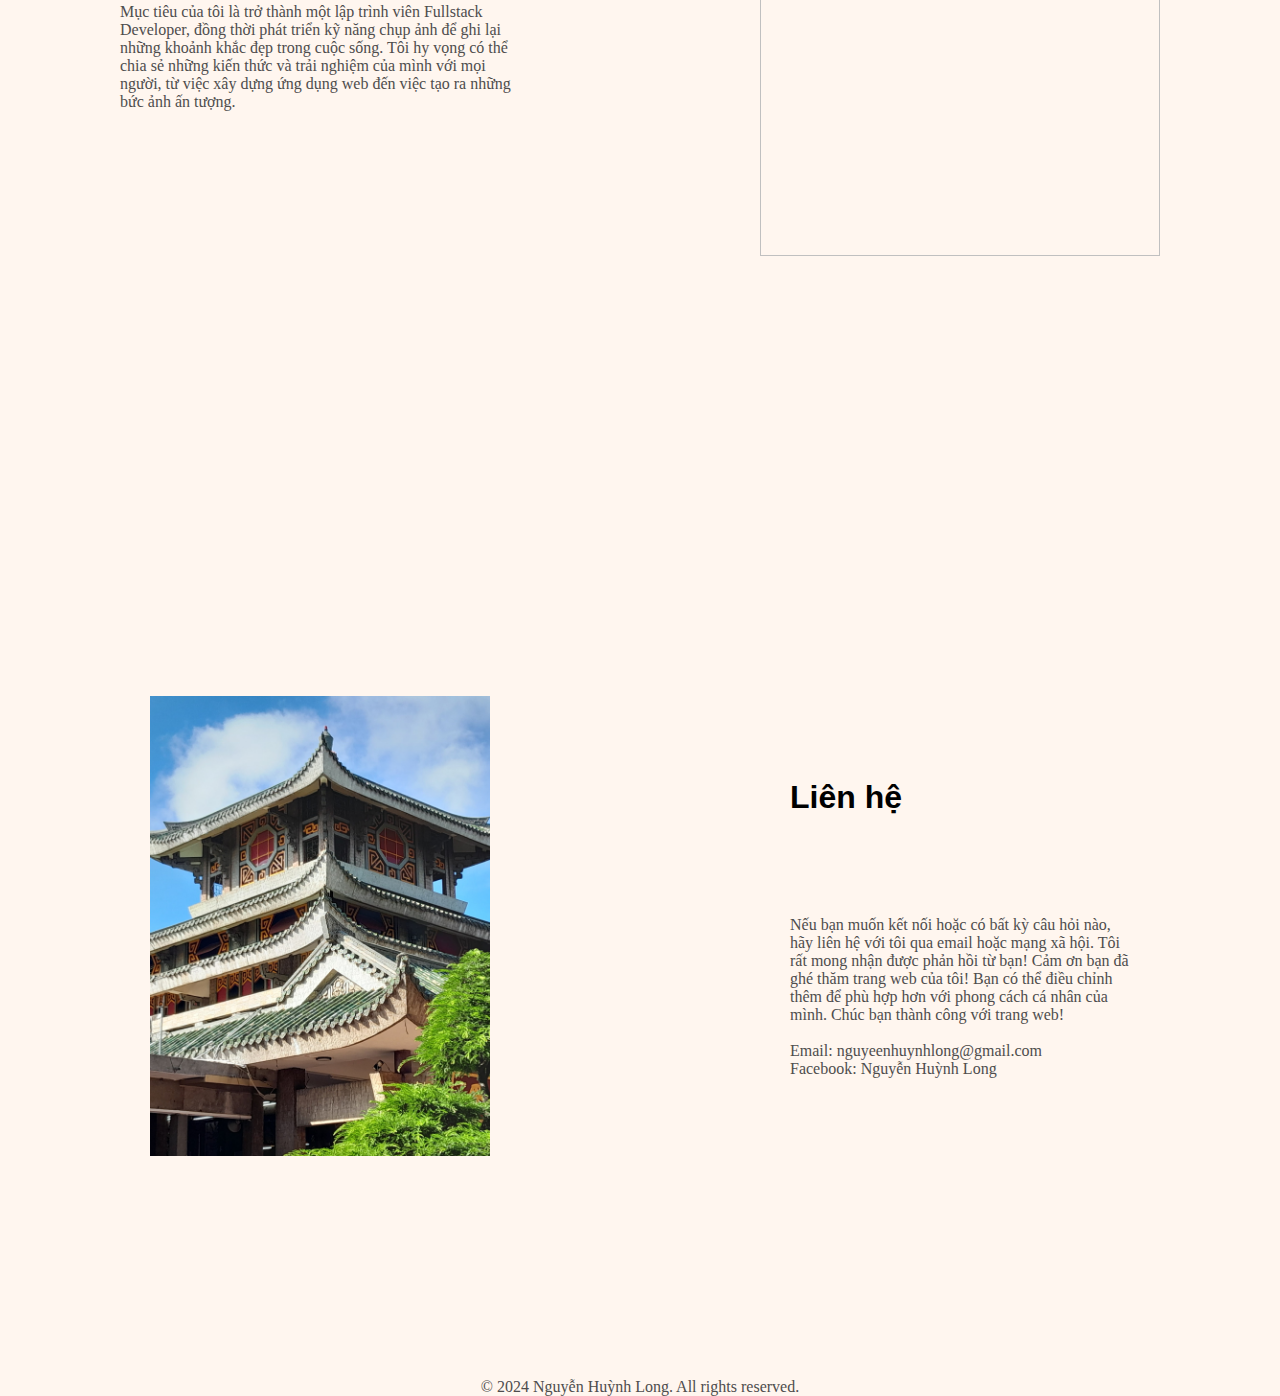
==== commit ba7d7da1: "update" ====
--- a/index.html
+++ b/index.html
@@ -6,6 +6,7 @@
     <title>Website cá nhân của Long</title>
     <link rel="stylesheet" href="style.css">
     <link rel="icon" href="img/ic_launcher.png">
+    <script defer src="animotion.js"></script>
 </head>
 <body style="background-color: #fff6ef;">
     <div id="main">
--- a/style.css
+++ b/style.css
@@ -17,6 +17,7 @@
 html {
     scroll-behavior: smooth;
 }
+
 .list-menu {
     display: flex;
     justify-content: center;
@@ -32,8 +33,18 @@
     border-radius: 5px;
 }
 
-.list-menu li:hover {
-    background-color:#ffd2af;
+.list-menu li a {
+    display: block; /* Đảm bảo liên kết chiếm toàn bộ vùng của `li` */
+    padding: 10px 20px;
+    text-align: center;
+    color: #4e4d4d; /* Giữ màu chữ như ban đầu */
+    text-decoration: none; /* Loại bỏ gạch dưới */
+    border-radius: 5px; /* Thêm hiệu ứng bo góc nếu cần */
+    transition: 0.3s; /* Thêm hiệu ứng chuyển đổi */
+}
+
+.list-menu li:hover a {
+    background-color: #ffd2af;
     color: #000;
 }
 
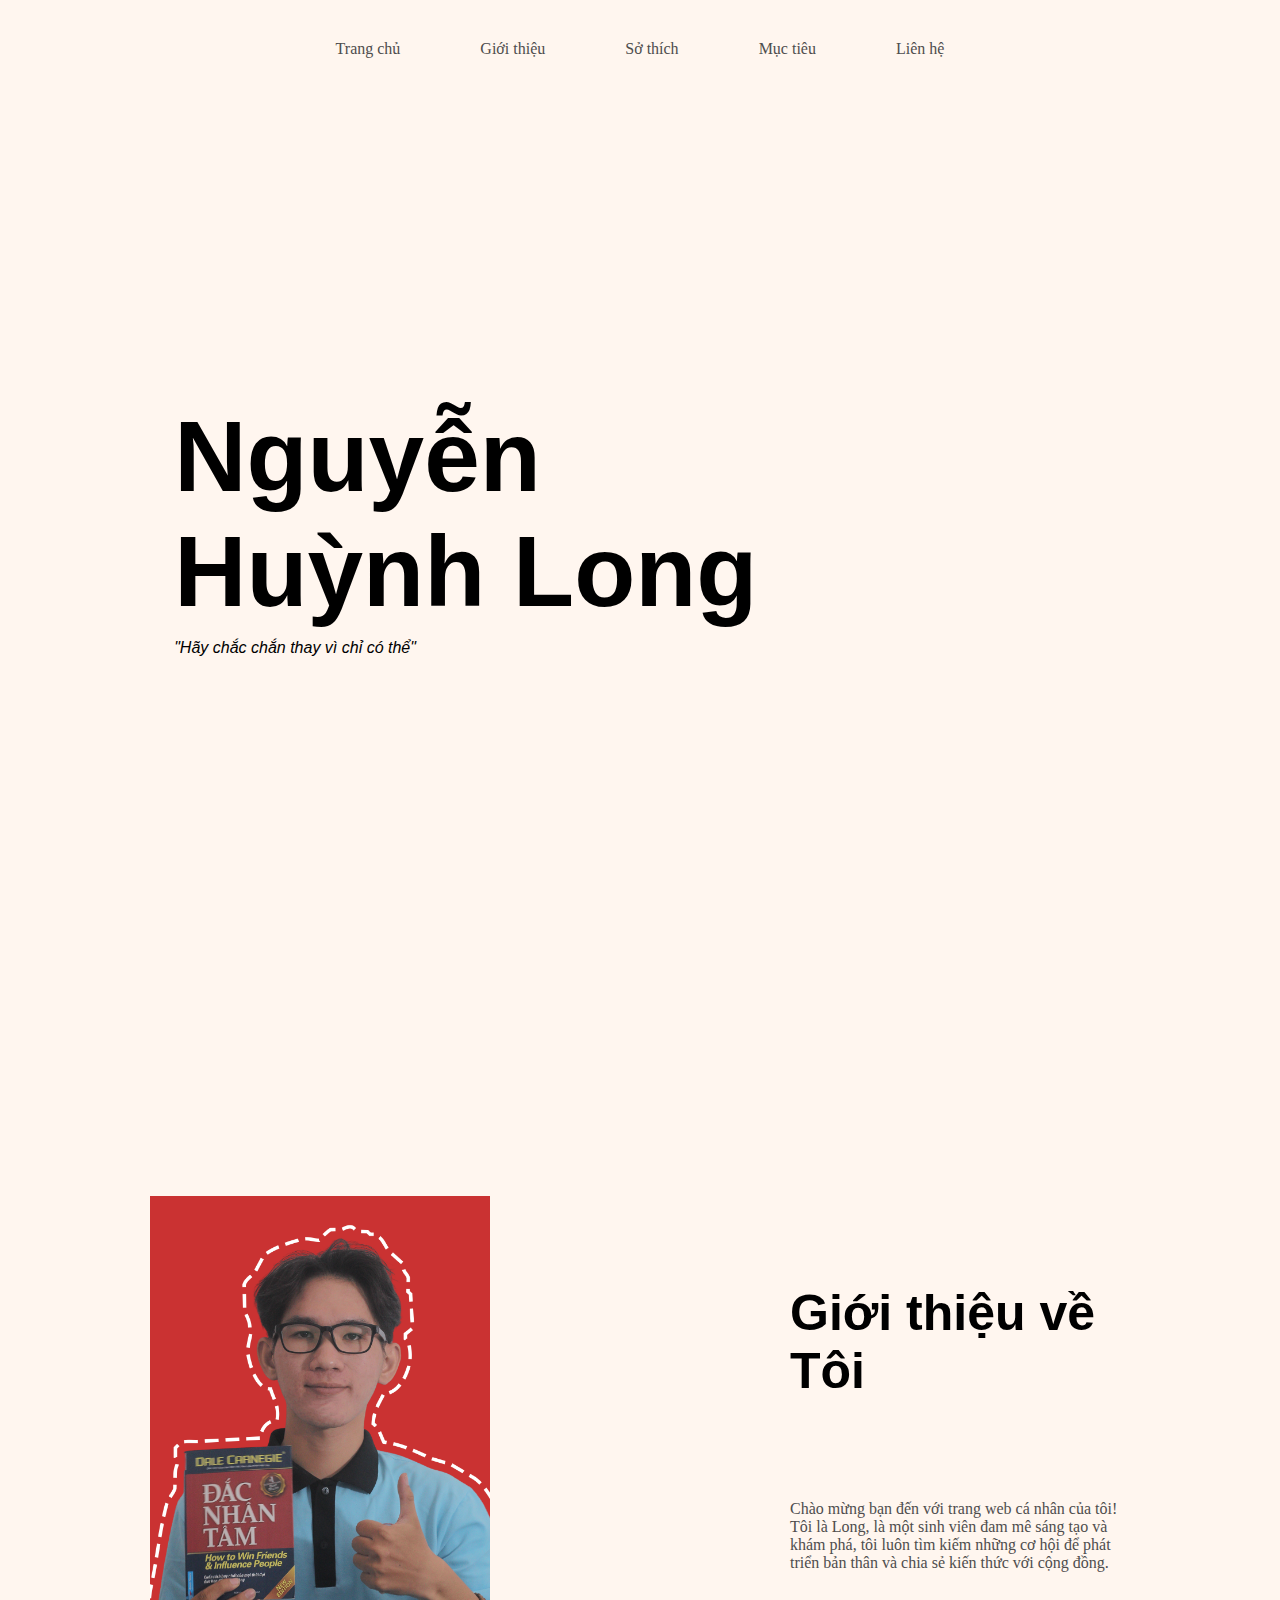
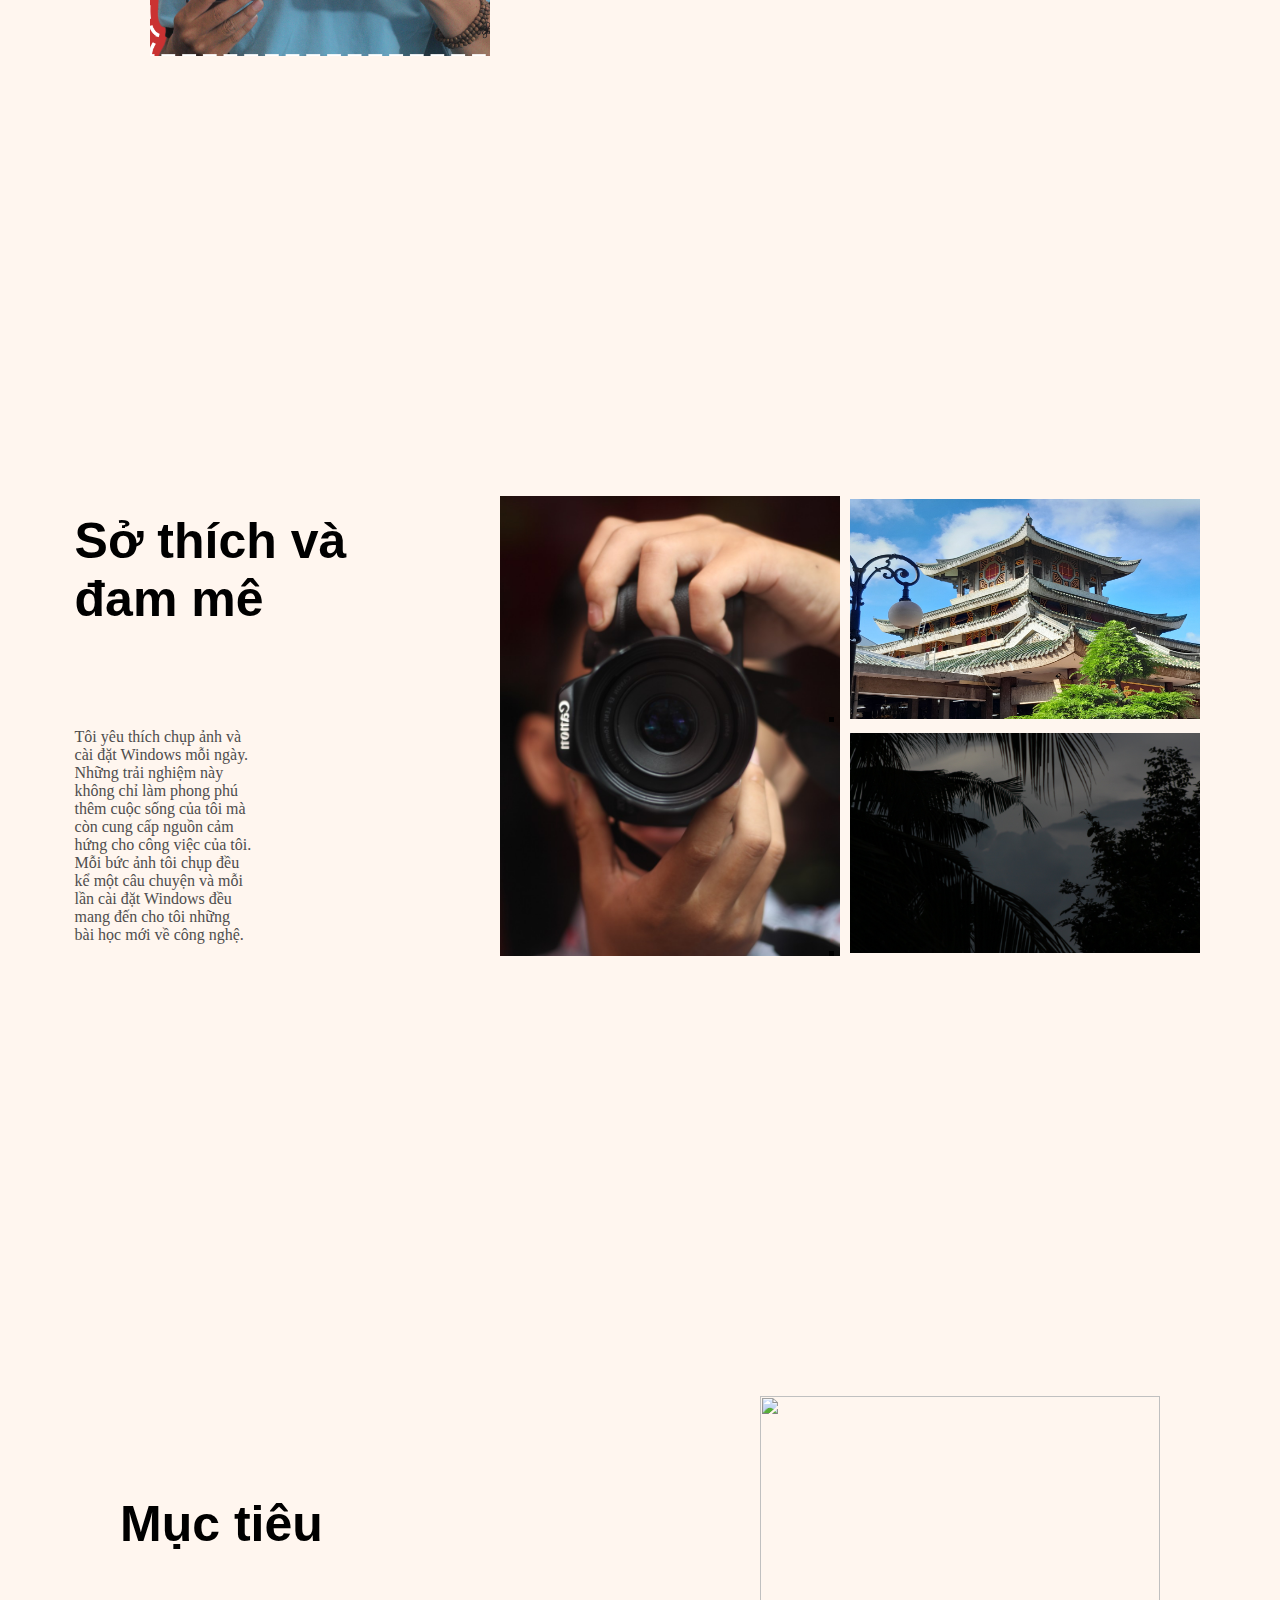
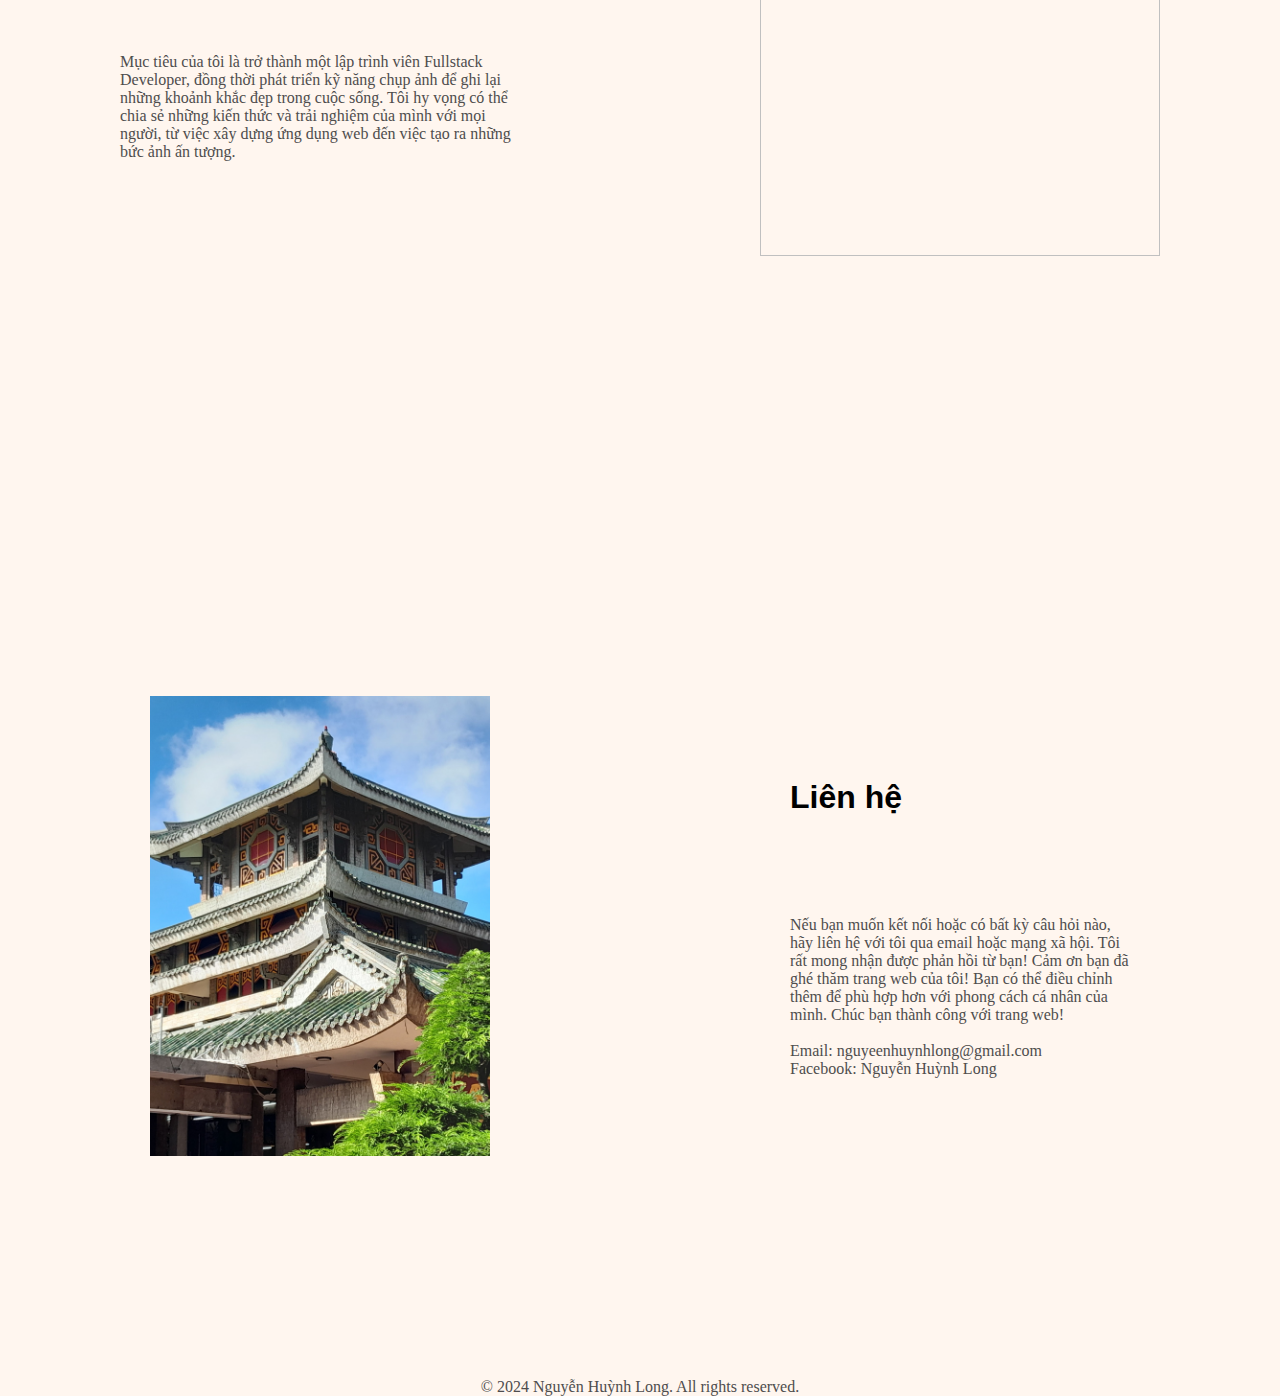
==== commit e91122fb: "update" ====
--- a/index.html
+++ b/index.html
@@ -51,7 +51,7 @@
                 <ul class="sothich1 center li-style">
                     <li>
                         <ul class="li-style">
-                            <li class="" > <h1 class="size-content">Sở thích và <br>đam mê</h1></li>
+                            <li class="khoangCachContent" > <h1 class="size-content">Sở thích và <br>đam mê</h1></li>
                             <li class="" >
                                 <p class="style-content">Tôi yêu thích chụp ảnh và<br>
                                 cài đặt Windows mỗi ngày. <br>
@@ -84,7 +84,7 @@
                 <ul class="center">
                     <li>
                         <ul class="li-style content-muctieu">
-                            <li><h1 class="size-content">Mục tiêu</h1></li>
+                            <li class="khoangCachContent"><h1 class="size-content">Mục tiêu</h1></li>
                             <li>
                                 <p class="style-content">
                                 Mục tiêu của tôi là trở thành một lập
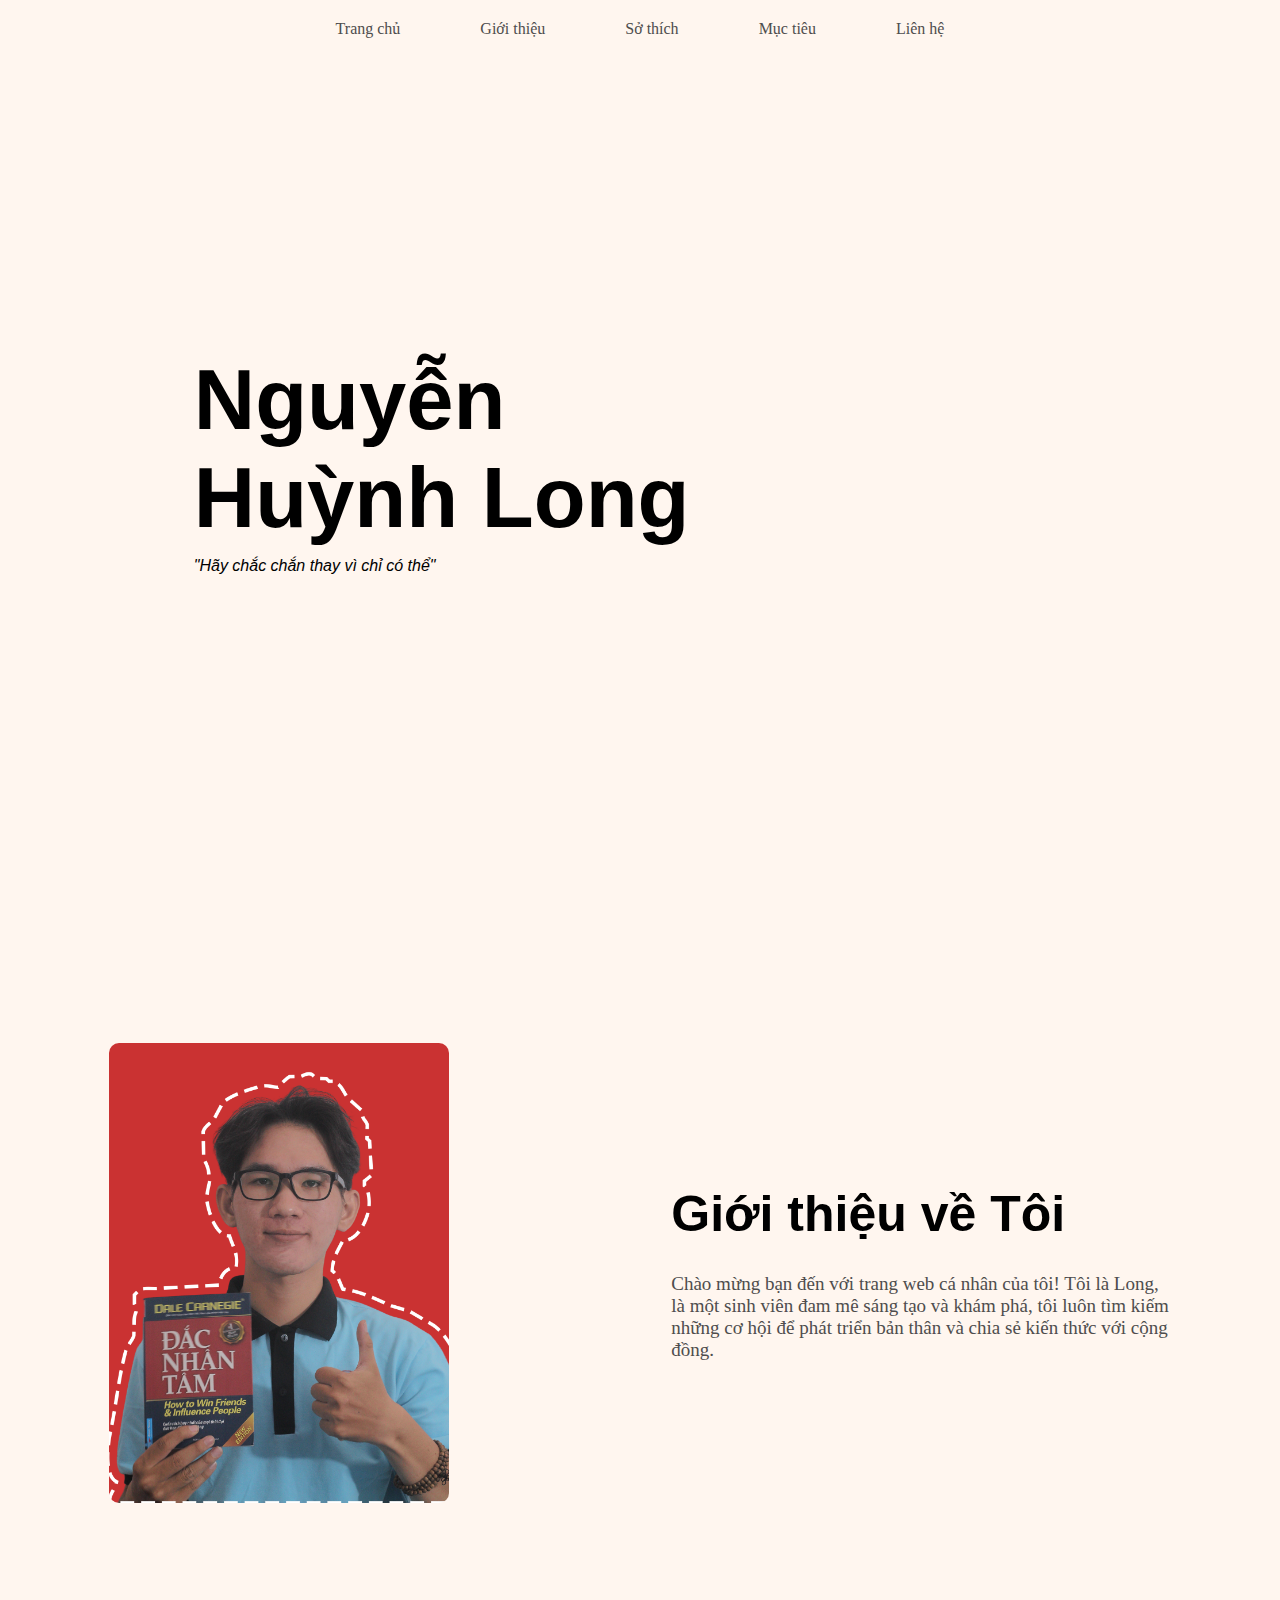
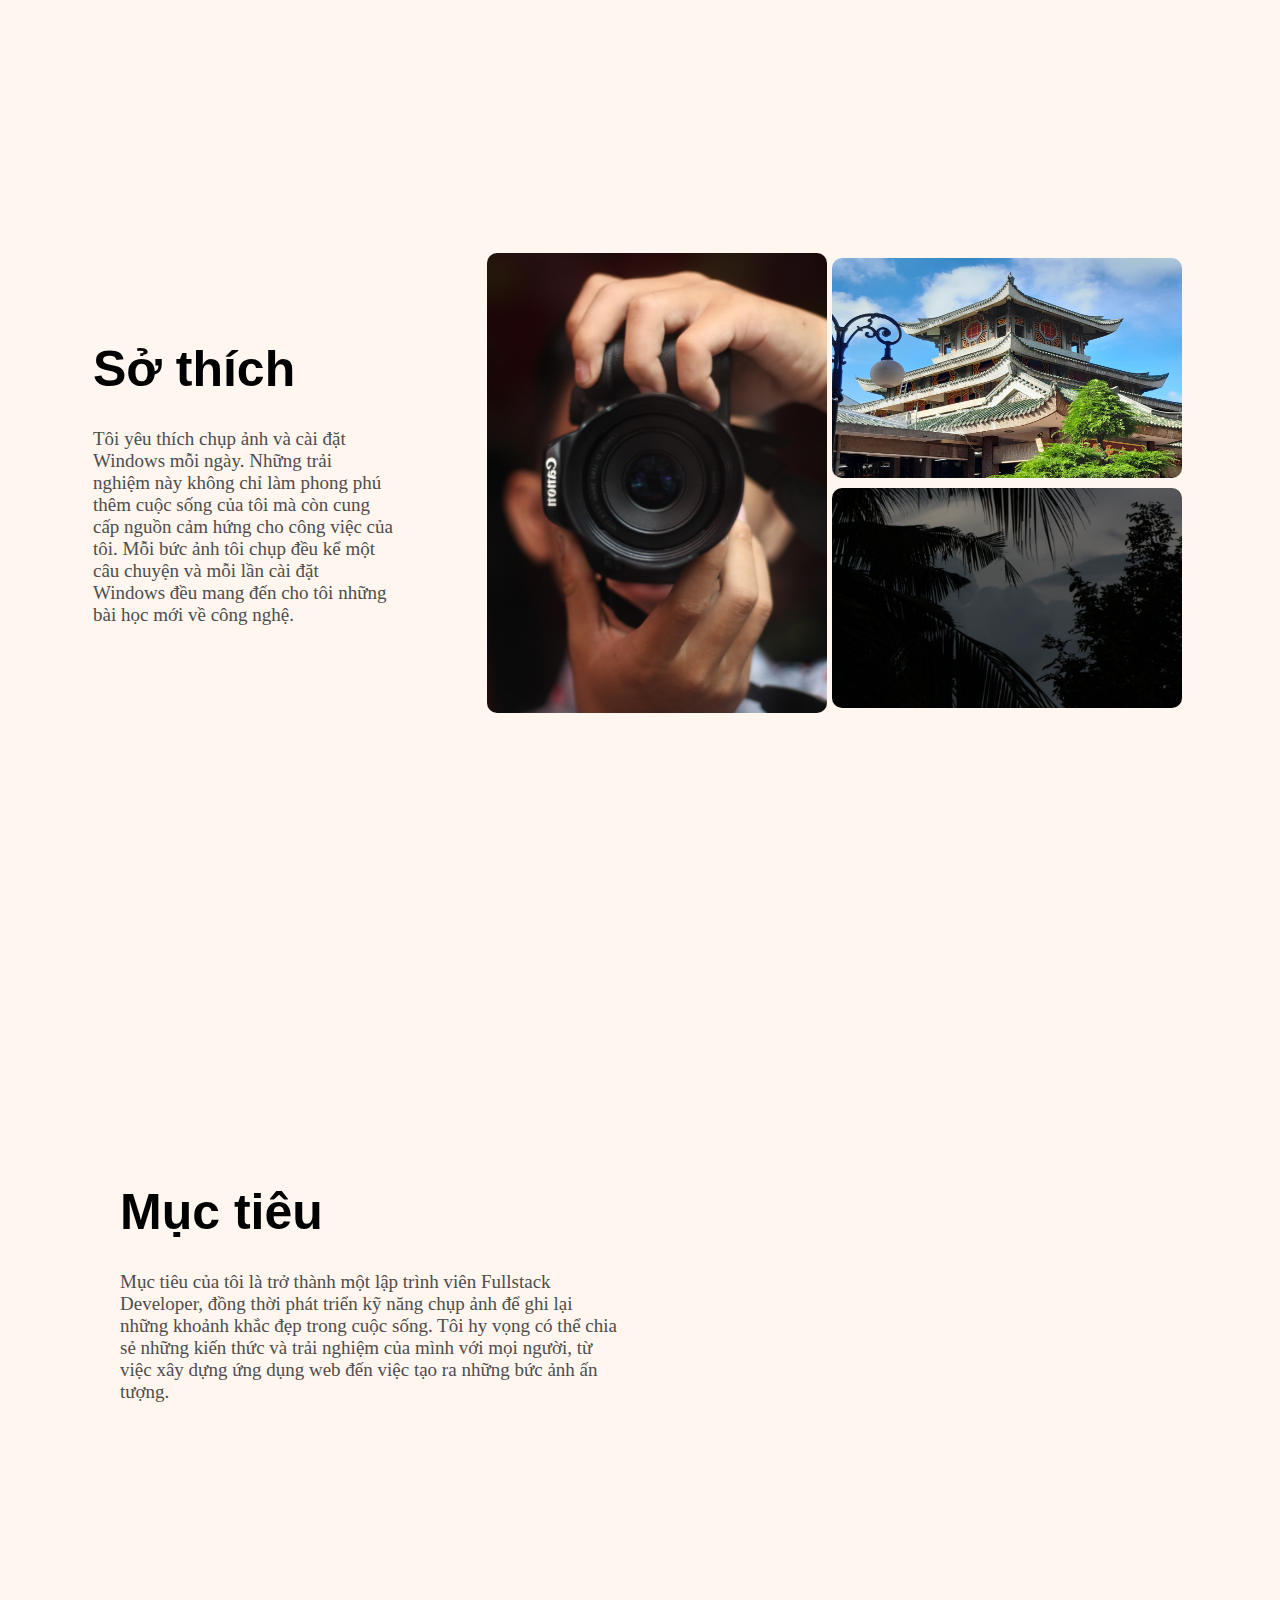
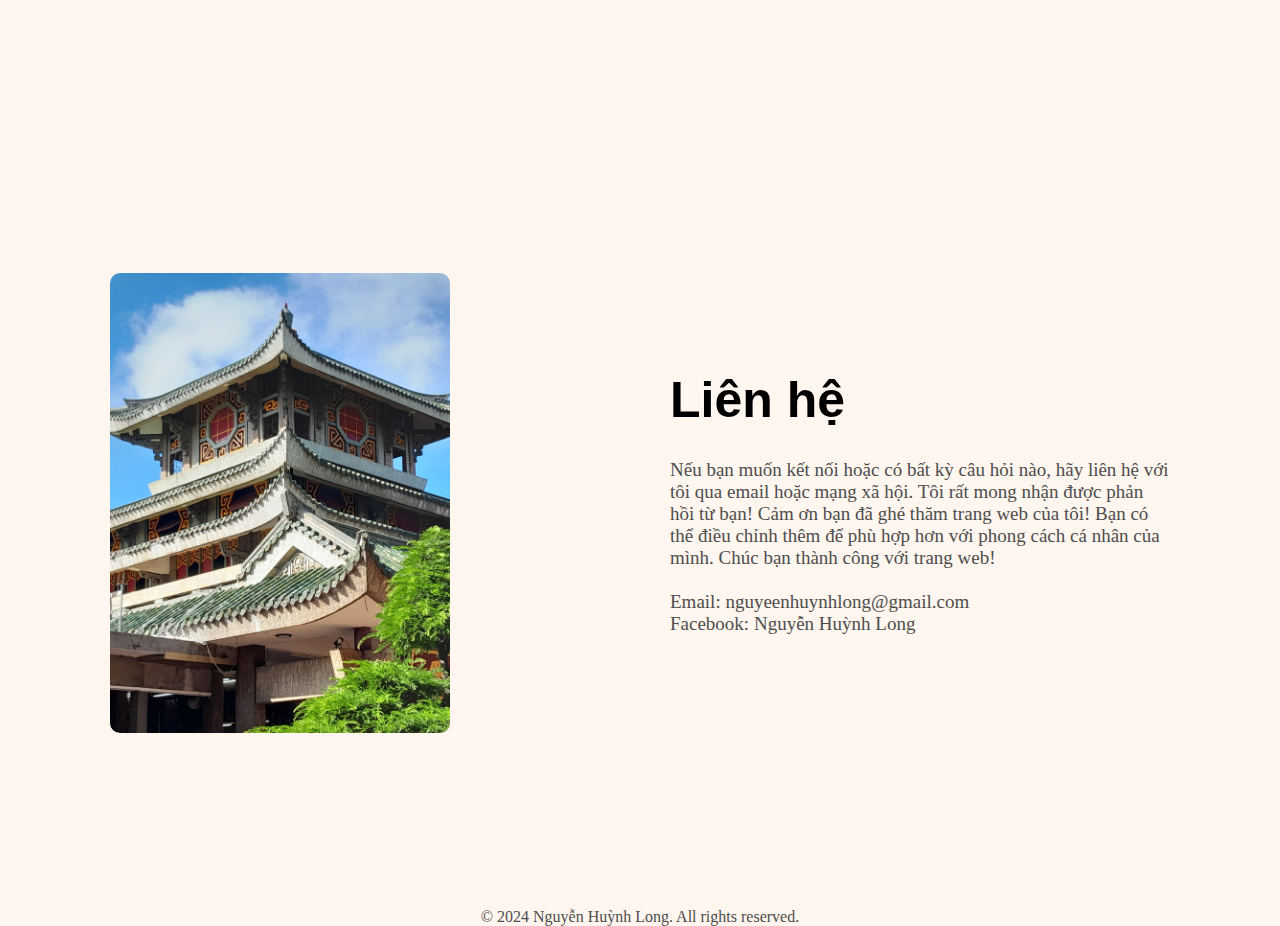
==== commit e5265df8: "update reposition" ====
--- a/index.html
+++ b/index.html
@@ -13,69 +13,77 @@
         <div id="menu">
             <ul class="list-menu">
                 <li class=""><a href="#header">Trang chủ</a></li>
-                <li class=""><a href="#gioithiet">Giới thiệu</a></li>
+                <li class=""><a href="#gioithieu">Giới thiệu</a></li>
                 <li class=""><a href="#sothich">Sở thích</a></li>
                 <li class=""><a href="#muctieu">Mục tiêu</a></li>
                 <li class=""><a href="#lienhe">Liên hệ</a></li>
             </ul>
         </div>
         <div id="header">
-            <ul class="center">
-                <li class="center-lr">
-                    <ul class="li-style">
-                        <li class="font-h1" ><h1>Nguyễn<br>Huỳnh Long</h1></li>
-                        <li><p style="font-style: italic; margin-top: 10px;">"Hãy chắc chắn thay vì chỉ có thể"</p></li>
+            <ul class="main-ul center li-style">
+                <li class="main-item">
+                    <ul class="sub-ul">
+                        <li><h1 class="font-h1">Nguyễn Huỳnh Long</h1></li>
+                        <li><p class="solid" style="font-style: italic; margin-top: 10px;">"Hãy chắc chắn thay vì chỉ có thể"</p></li>
                     </ul>
                 </li>
                 <li>
-                    <img class="anhHeader" src="img/header.JPG" alt="">
+                    <img class="anhHeader img-radius" src="img/header.JPG" alt="">
                 </li>
             </ul>
         </div>
         <div id="content">
-            <div id="gioithiet">
-                <ul class="center">
-                    <li class="khoangCach"><img class="crop" src="img/gioithieu.png" alt=""></li>
-                    <ul class="khoangCach li-style">
-                        <li><h1 class="font-style size-content khoangCachContent">Giới thiệu về Tôi</h1></li>
-                        <li>
-                            <p class="style-content"> Chào mừng bạn đến với trang web cá nhân của tôi!
-                            Tôi là Long, là một sinh viên đam mê sáng tạo và
-                            khám phá, tôi luôn tìm kiếm những cơ hội để phát triển
-                            bản thân và chia sẻ kiến thức với cộng đồng.</p>
+            <div id="gioithieu">
+                <ul class="main-ul center">
+                    <li class="main-item">
+                        <img class="crop img-radius" src="img/gioithieu.png" alt="">
+                    </li>
+                    <li class="khoi-tt">
+                        <ul class="sub-ul li-style">
+                            <li><h1 class="main-h1 size-content">Giới thiệu về Tôi</h1></li>
+                            <li>
+                                <p class="sub-text style-content">
+                                    Chào mừng bạn đến với trang web cá nhân của tôi! Tôi là Long, là một sinh viên đam mê sáng tạo và khám phá, tôi luôn tìm kiếm những cơ hội để phát triển bản thân và chia sẻ kiến thức với cộng đồng.
+                                </p>
+                            </ul>
                         </li>
-                    </ul>
+                    </li>
                 </ul>
             </div>
             <div id="sothich">
-                <ul class="sothich1 center li-style">
-                    <li>
-                        <ul class="li-style">
-                            <li class="khoangCachContent" > <h1 class="size-content">Sở thích và <br>đam mê</h1></li>
-                            <li class="" >
-                                <p class="style-content">Tôi yêu thích chụp ảnh và<br>
-                                cài đặt Windows mỗi ngày. <br>
-                                Những trải nghiệm này <br>
-                                không chỉ làm phong phú <br>
-                                thêm cuộc sống của tôi mà <br>
-                                còn cung cấp nguồn cảm <br>
-                                hứng cho công việc của tôi. <br>
-                                Mỗi bức ảnh tôi chụp đều <br>
-                                kể một câu chuyện và mỗi <br>
-                                lần cài đặt Windows đều <br>
-                                mang đến cho tôi những <br>
-                                bài học mới về công nghệ.</p></li>
-                        </ul>
+                <ul class="main-ul center">
+                    <li class="main-item khoi-tt">
+                        <h1 class="size-content">Sở thích</h1>
+                        <p class="sub-text style-content">
+                            Tôi yêu thích chụp ảnh và
+                            cài đặt Windows mỗi ngày.
+                            Những trải nghiệm này
+                            không chỉ làm phong phú
+                            thêm cuộc sống của tôi mà
+                            còn cung cấp nguồn cảm
+                            hứng cho công việc của tôi.
+                            Mỗi bức ảnh tôi chụp đều
+                            kể một câu chuyện và mỗi
+                            lần cài đặt Windows đều
+                            mang đến cho tôi những
+                            bài học mới về công nghệ.
+                        </p>
                     </li>
                     <li>
-                        <ul class="center">
-                            <li>
-                                <img class="crop khoang-trang-img" src="img/sothich_1.jpg" alt="">
+                        <ul class="main-ul img-sothich center">
+                            <li class="main-item">
+                                <img class="sub-item-1 crop img-radius" src="img/sothich_1.jpg" alt="">
                             </li>
-                            <ul>
-                                <li><img class="img-size khoang-trang-img" src="img/sothich_2.jpg" alt=""></li>
-                                <li><img class="img-size khoang-trang-img" src="img/sothich_3.jpg" alt=""></li>
-                            </ul>
+                            <li class="main-item">
+                                <ul class="sub-ul">
+                                    <li class="sub-item-2">
+                                        <img class="img-size img-radius" src="img/sothich_2.jpg" alt="">
+                                    </li>
+                                    <li class="sub-item-3">
+                                        <img class="img-size img-radius" src="img/sothich_3.jpg" alt="">
+                                    </li>
+                                </ul>
+                            </li>
                         </ul>
                     </li>
                 </ul>
@@ -83,10 +91,10 @@
             <div id="muctieu">
                 <ul class="center">
                     <li>
-                        <ul class="li-style content-muctieu">
-                            <li class="khoangCachContent"><h1 class="size-content">Mục tiêu</h1></li>
-                            <li>
-                                <p class="style-content">
+                        <ul class="li-style content-muctieu khoi-tt">
+                            <li class="mani-item">
+                                <h1 class="size-content">Mục tiêu</h1>
+                                <p class="sub-text style-content">
                                 Mục tiêu của tôi là trở thành một lập
                                 trình viên Fullstack Developer, đồng
                                 thời phát triển kỹ năng chụp ảnh để
@@ -95,22 +103,23 @@
                                 những kiến thức và trải nghiệm của mình
                                 với mọi người, từ việc xây dựng ứng
                                 dụng web đến việc tạo ra những bức
-                                ảnh ấn tượng.</p></li>
+                                ảnh ấn tượng.</p>
+                            </li>
                         </ul>
                     </li>
-                    <li><img class="crop content-muctieu" style="padding: 0;"  src="https://hrchannels.com/uptalent/attachments/images/20210725/1627227504045-ky-nang-full-stack-developer-4.jpg" alt=""></li>
+                    <li><img class="content-muctieu img-radius" style="padding: 0;"  src="https://hrchannels.com/uptalent/attachments/images/20210725/1627227504045-ky-nang-full-stack-developer-4.jpg" alt=""></li>
                 </ul>
             </div>
             <div id="lienhe">
                 <ul class="center">
-                    <li class="khoangCach">
-                        <img class="crop" src="img/sothich_2.jpg" alt="">
+                    <li class="">
+                        <img class="crop img-radius" src="img/sothich_2.jpg" alt="">
                     </li>
-                    <li class="khoangCach">
-                        <ul class="li-style">
-                            <li><h1 class="khoangCachContent">Liên hệ</h1></li>
+                    <li class="">
+                        <ul class="li-style khoi-tt">
+                            <li><h1 class="Content size-content">Liên hệ</h1></li>
                             <li>
-                                <p class="style-content">
+                                <p class="sub-text style-content">
                                     Nếu bạn muốn kết nối hoặc có bất kỳ câu hỏi nào, hãy liên hệ với tôi qua email hoặc mạng xã hội. Tôi rất mong nhận được phản hồi từ bạn! Cảm ơn bạn đã ghé thăm trang web của tôi! Bạn có thể điều chỉnh thêm để phù hợp hơn với phong cách cá nhân của mình. Chúc bạn thành công với trang web!
                                     <br> <br>
                                     Email: nguyeenhuynhlong@gmail.com
--- a/style.css
+++ b/style.css
@@ -14,15 +14,32 @@
     color: #4e4d4d;
 }
 
+:root {
+
+}
+
 html {
     scroll-behavior: smooth;
+}
+
+img {
+    display: block; /* Loại bỏ khoảng trắng xung quanh ảnh */
+    margin: 0 auto; /* Căn giữa ảnh (tùy chọn) */
+}
+
+.khoi-tt {
+    inline-size: 400px;
+}
+
+.sub-text {
+    margin-top: 30px;
+    font-size: 19px;
 }
 
 .list-menu {
     display: flex;
     justify-content: center;
     list-style: none;
-    margin-top: 20px;
 }
 
 .list-menu li { 
@@ -58,6 +75,10 @@
     margin: 5px;
 }
 
+.img-radius {
+    border-radius: 10px;
+}
+
 .crop {
     width: 340px;
     height: 460px;
@@ -68,19 +89,51 @@
     list-style: none;
 }
 
+#header .main-ul >li > ul > li {
+    inline-size: 500px;
+}
+
+
 .size-content {
     font-size: 50px;
 }
 
 
-.khoangCach {
-    margin-left: 150px;
-    margin-right: 150px;
-}
-
-.khoangCachContent {
-    margin-bottom: 100px;
-}
+.sothich-lorem {
+    inline-size: 250px;
+}
+
+.img-sothich {
+    justify-content: center;
+    display: flex;
+}
+
+.main-ul .main-item {
+    margin-right: 5px;
+}
+
+.sub-text{
+    inline-size: 300px;
+}
+
+#sothich {
+    display: inline-block;
+    width: 100%;
+}
+
+#sothich .khoi-tt {
+    inline-size: 203px;
+} 
+
+.sub-ul {
+    list-style: none;
+    
+}
+
+.sub-ul .sub-item-2 {
+    margin-bottom: 10px;
+}
+
 
 .style-content {
     font-family:'Times New Roman', Times, serif;
@@ -89,7 +142,7 @@
 }
 
 .font-h1 {
-    font-size: 50px;
+    font-size: 85px;
 }
 
 #header {
@@ -101,12 +154,7 @@
     display: flex;
     align-items: center; /* Căn giữa theo chiều dọc */
     justify-content: space-around; /* Căn giữa theo chiều ngang */
-    height: 100vh; /* Chiều cao của phần tử cha */
-}
-
-
-#header .center > li > ul h1 {
-    font-size: 100px;
+    height: 90vh; /* Chiều cao của phần tử cha */
 }
 
 .anhHeader{
@@ -114,23 +162,157 @@
     height: 500px;
 }
 
-
-#content {
-
-}
-
-#sothich {
-
-}
-
-#sothich .sothich2 {
-    
-}
-
-
+#gioithieu .khoi-tt {
+    inline-size: 500px;
+}   
+
+#gioithieu .khoi-tt .sub-text {
+    inline-size: auto;
+}
+
+#muctieu .khoi-tt .sub-text {
+    inline-size: 500px;
+}
 
 .content-muctieu {
     inline-size: 400px;
 }
 
-
+#lienhe .khoi-tt {
+    inline-size: 500px;
+} 
+
+#lienhe .khoi-tt .sub-text {
+    inline-size: auto;
+}
+
+
+@media screen and (max-width: 1024px) and (min-width: 600px) {
+
+    .list-menu li {
+        padding: 0;
+    } 
+    /* Áp dụng CSS cho máy tính bảng (dọc hoặc ngang) */
+    .khoangCach {
+        margin: 0;
+    }
+
+    .main-item .sub-item-1 {
+        display: none;
+    }
+
+    .style-content {
+        inline-size:300px;
+    }
+    .anhHeader {
+        display: none;
+    }
+
+    .khoi-tt .sub-text {
+        inline-size: auto; 
+    }
+
+    .khoi-tt .sub-ul {
+        inline-size: auto;
+    }
+
+    #gioithieu .khoi-tt {
+        padding-left: 10px;
+        padding-right: 10px;
+        inline-size: auto;
+    }
+
+    #muctieu img {
+        display: none;
+    }
+
+    #muctieu .khoi-tt {
+        inline-size: auto;
+    }       
+
+    .mani-ul .main-item {
+        padding: 0 10px 0 10px;
+    }
+
+    #gioigthieu .main-item {
+        padding: 0 10px 0 10px;
+    }
+
+    #lienhe img {
+        border-radius: 50%;
+        padding: 0 10px 0 10px
+    }
+
+    #lienhe .khoi-tt {
+        inline-size: auto;
+    }
+
+    #lienhe .khoi-tt {
+        padding-left: 10px;
+        padding-right: 10px;
+
+    }
+
+}
+
+@media screen and (max-width: 600px) {
+    /* �p dụng CSS cho máy tính điện thoại */
+    .list-menu {
+        display: none;
+    }
+
+    .anhHeader {
+        display: none;
+    }
+
+    .sub-item-1 {
+        display: none;
+    }
+
+    #sothich .khoi-tt {
+        padding: 0 20px 0 20px;
+        inline-size: auto;
+    }
+
+    #sothich img {
+        background-size: auto;
+    }
+
+    #sothich .sub-ul {
+        display: flex;
+    }
+
+    #sothich .sub-item-2 {
+        inline-size: auto;
+    }
+
+    #sothich .sub-item-3 {
+        inline-size: auto;
+    }
+
+    #sothich .center {
+        display: block;
+    }
+
+    #muctieu img {
+        display: none;
+    }
+
+    #lienhe .khoi-tt {
+        padding: 0 20px 0 20px;
+        inline-size: auto;
+
+    }
+    #lienhe .center {
+        display: block;
+    }
+
+
+    
+    #lienhe .crop {
+        width: 100%;
+        height: 100%;
+
+    }
+}
+
